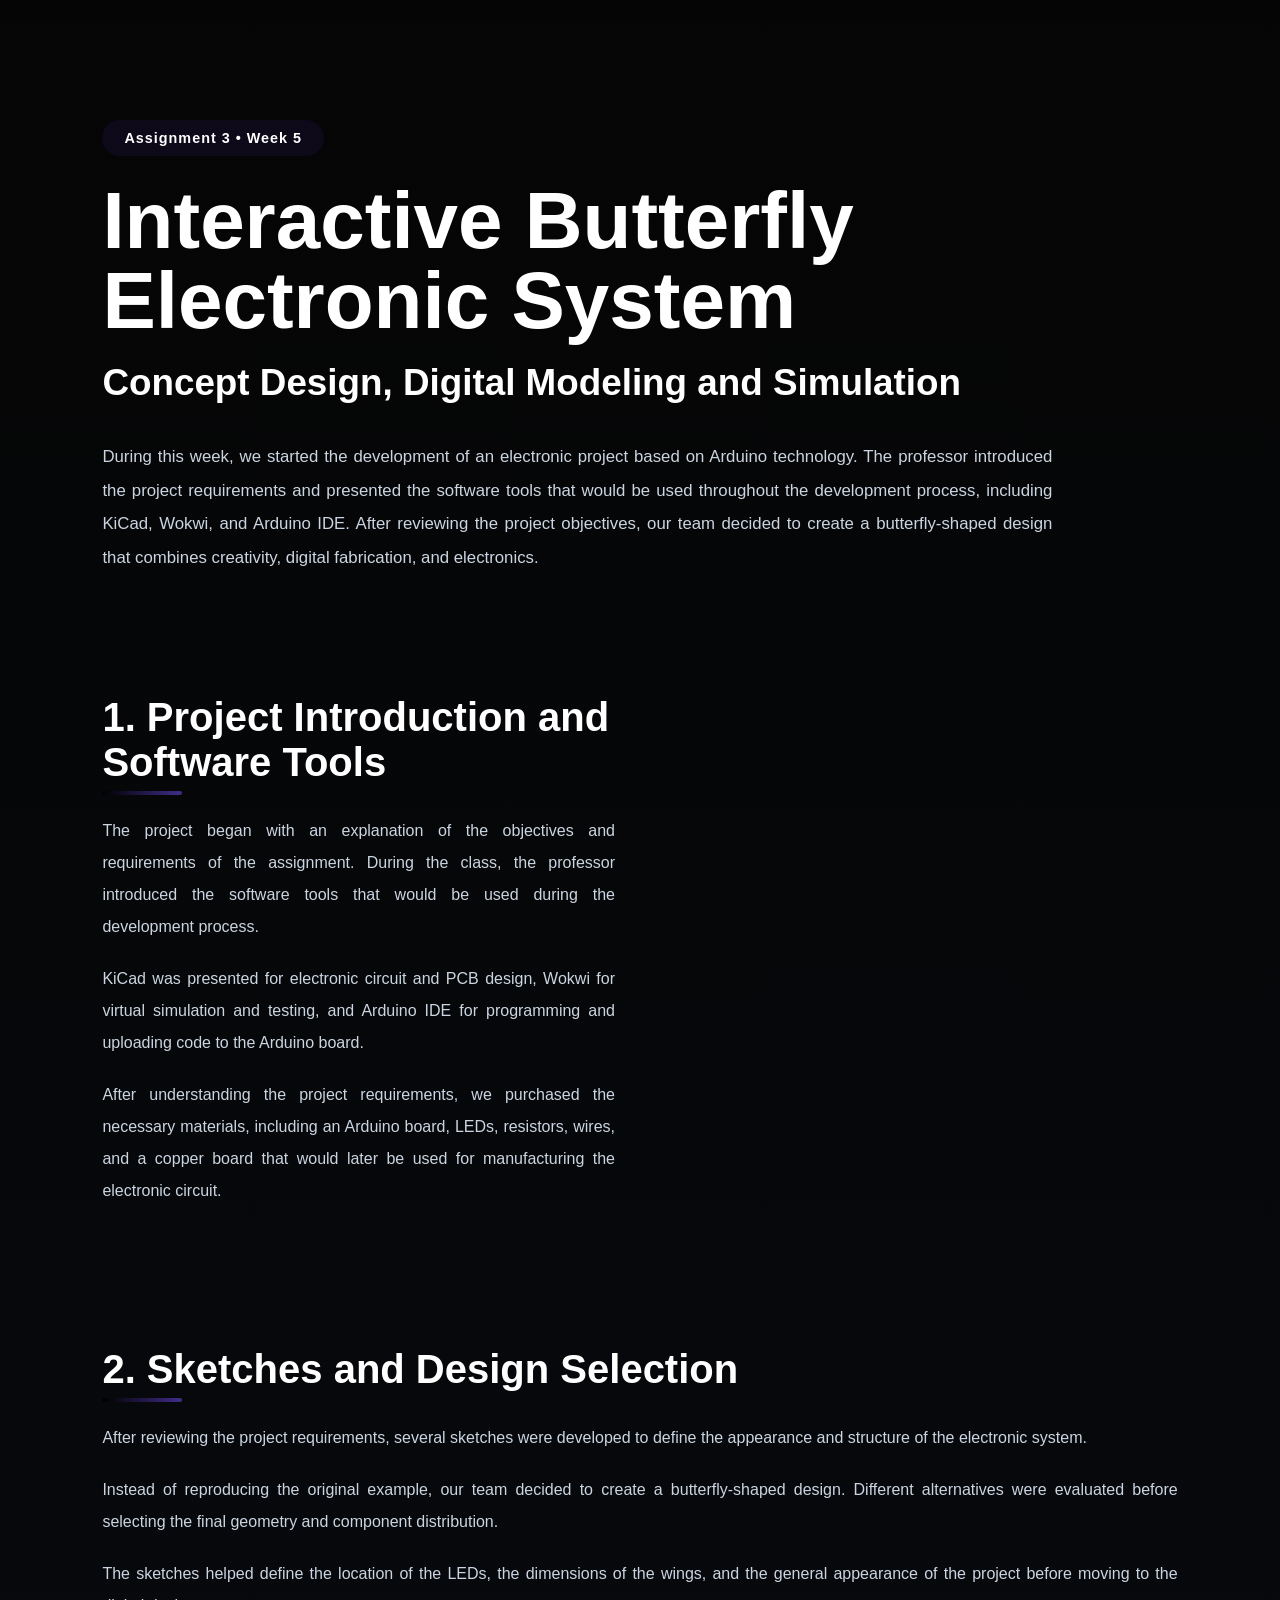
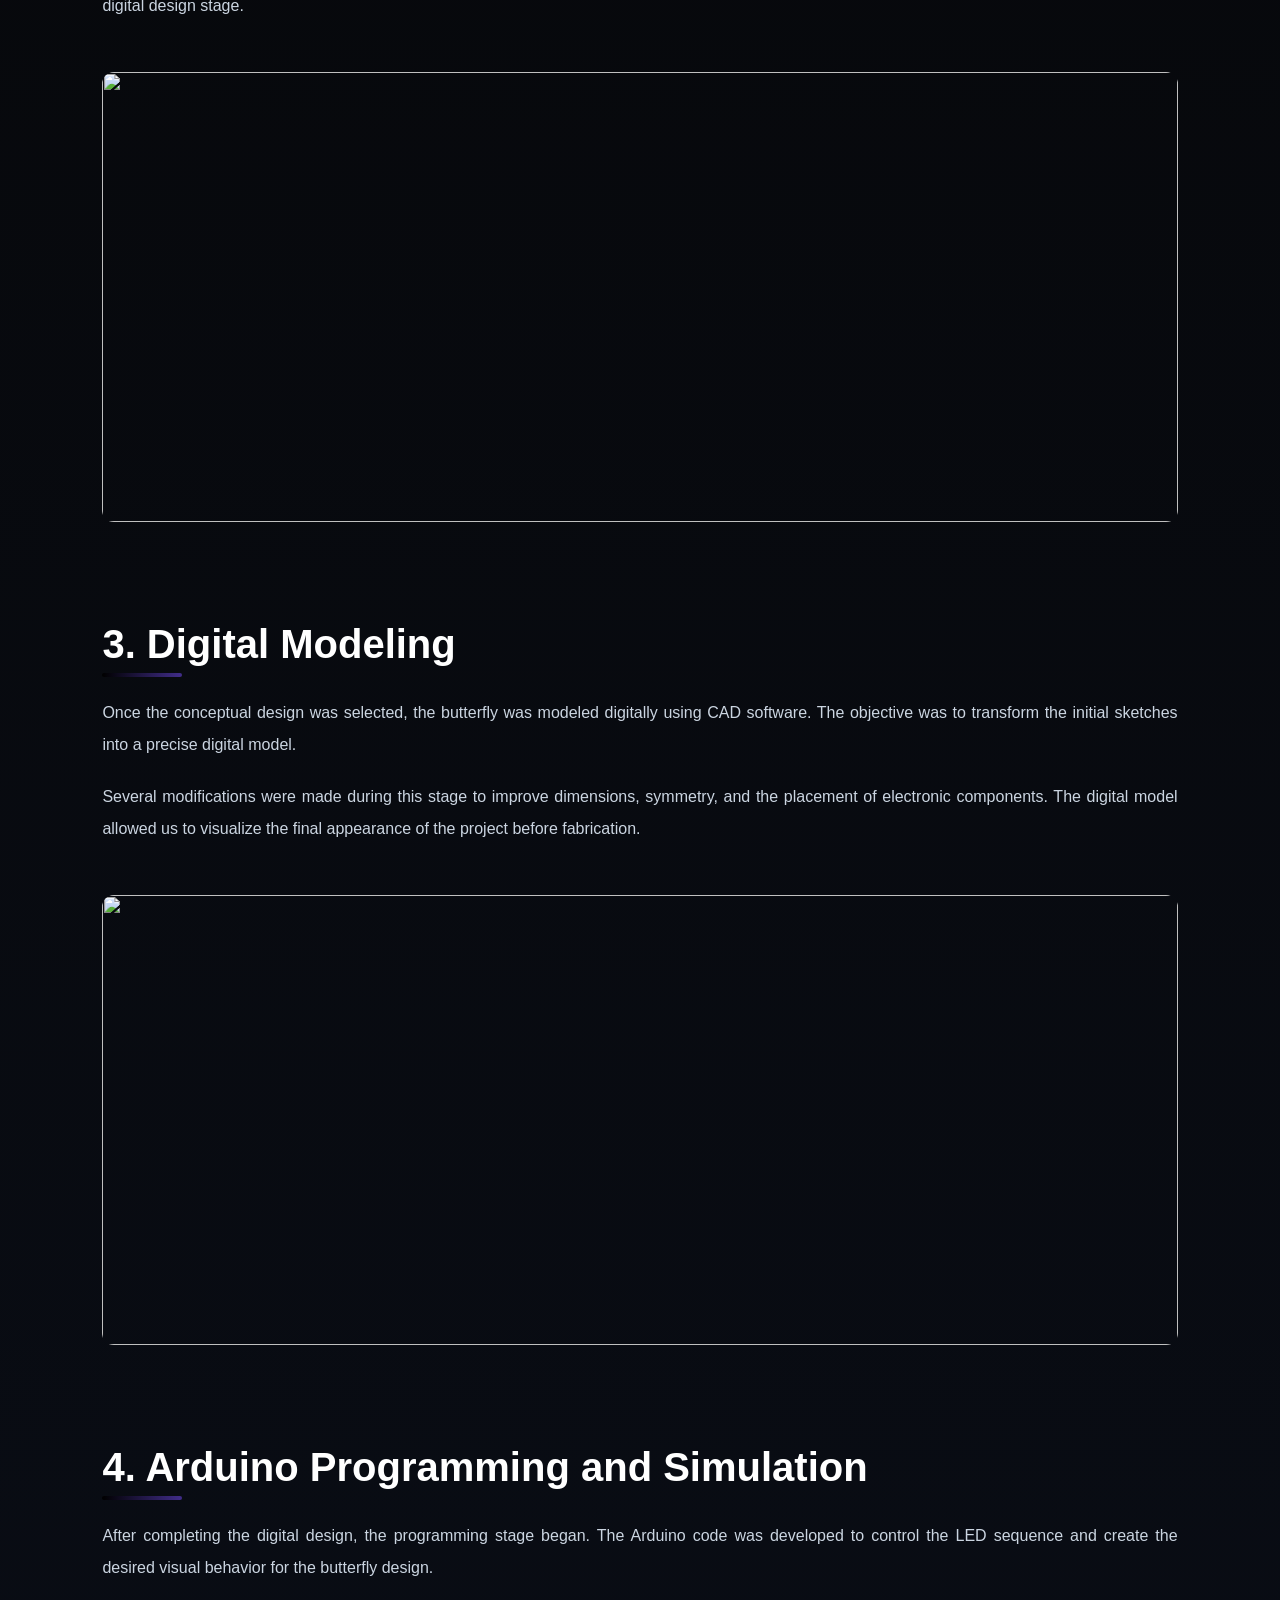
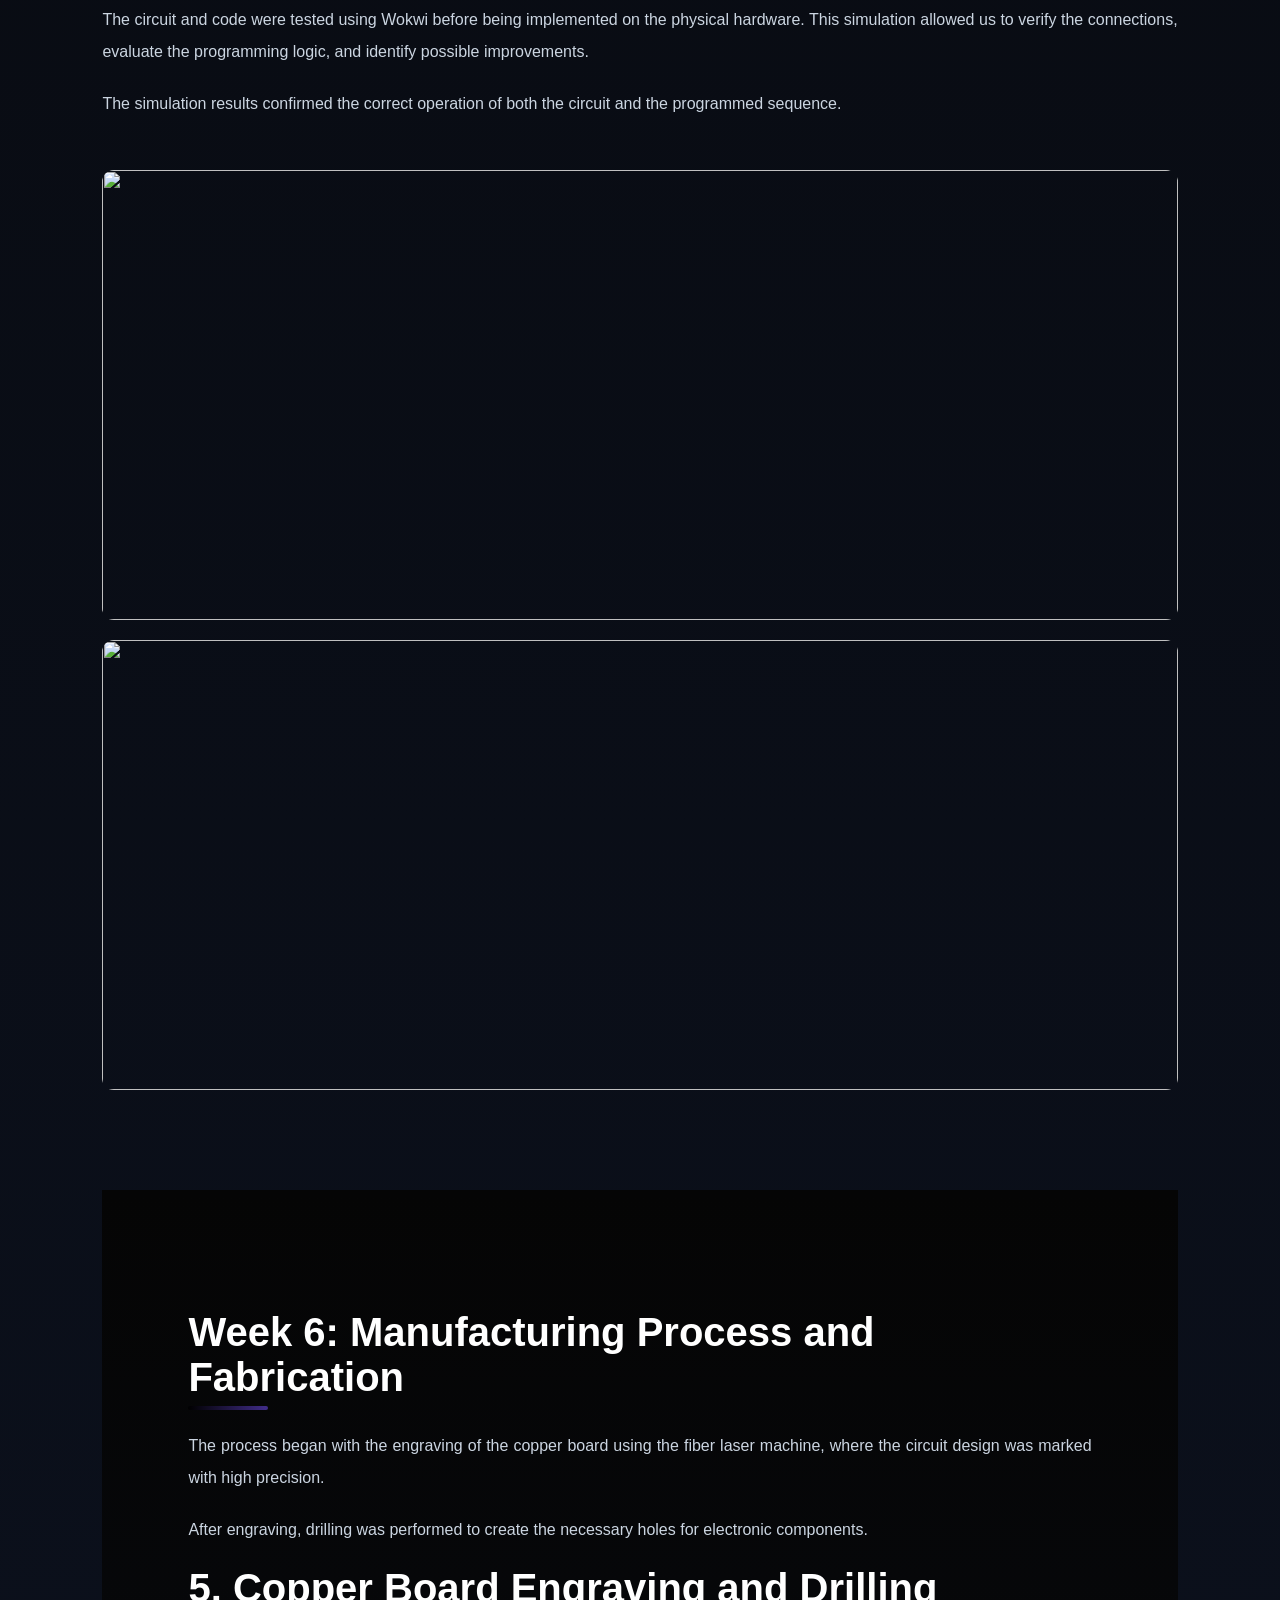
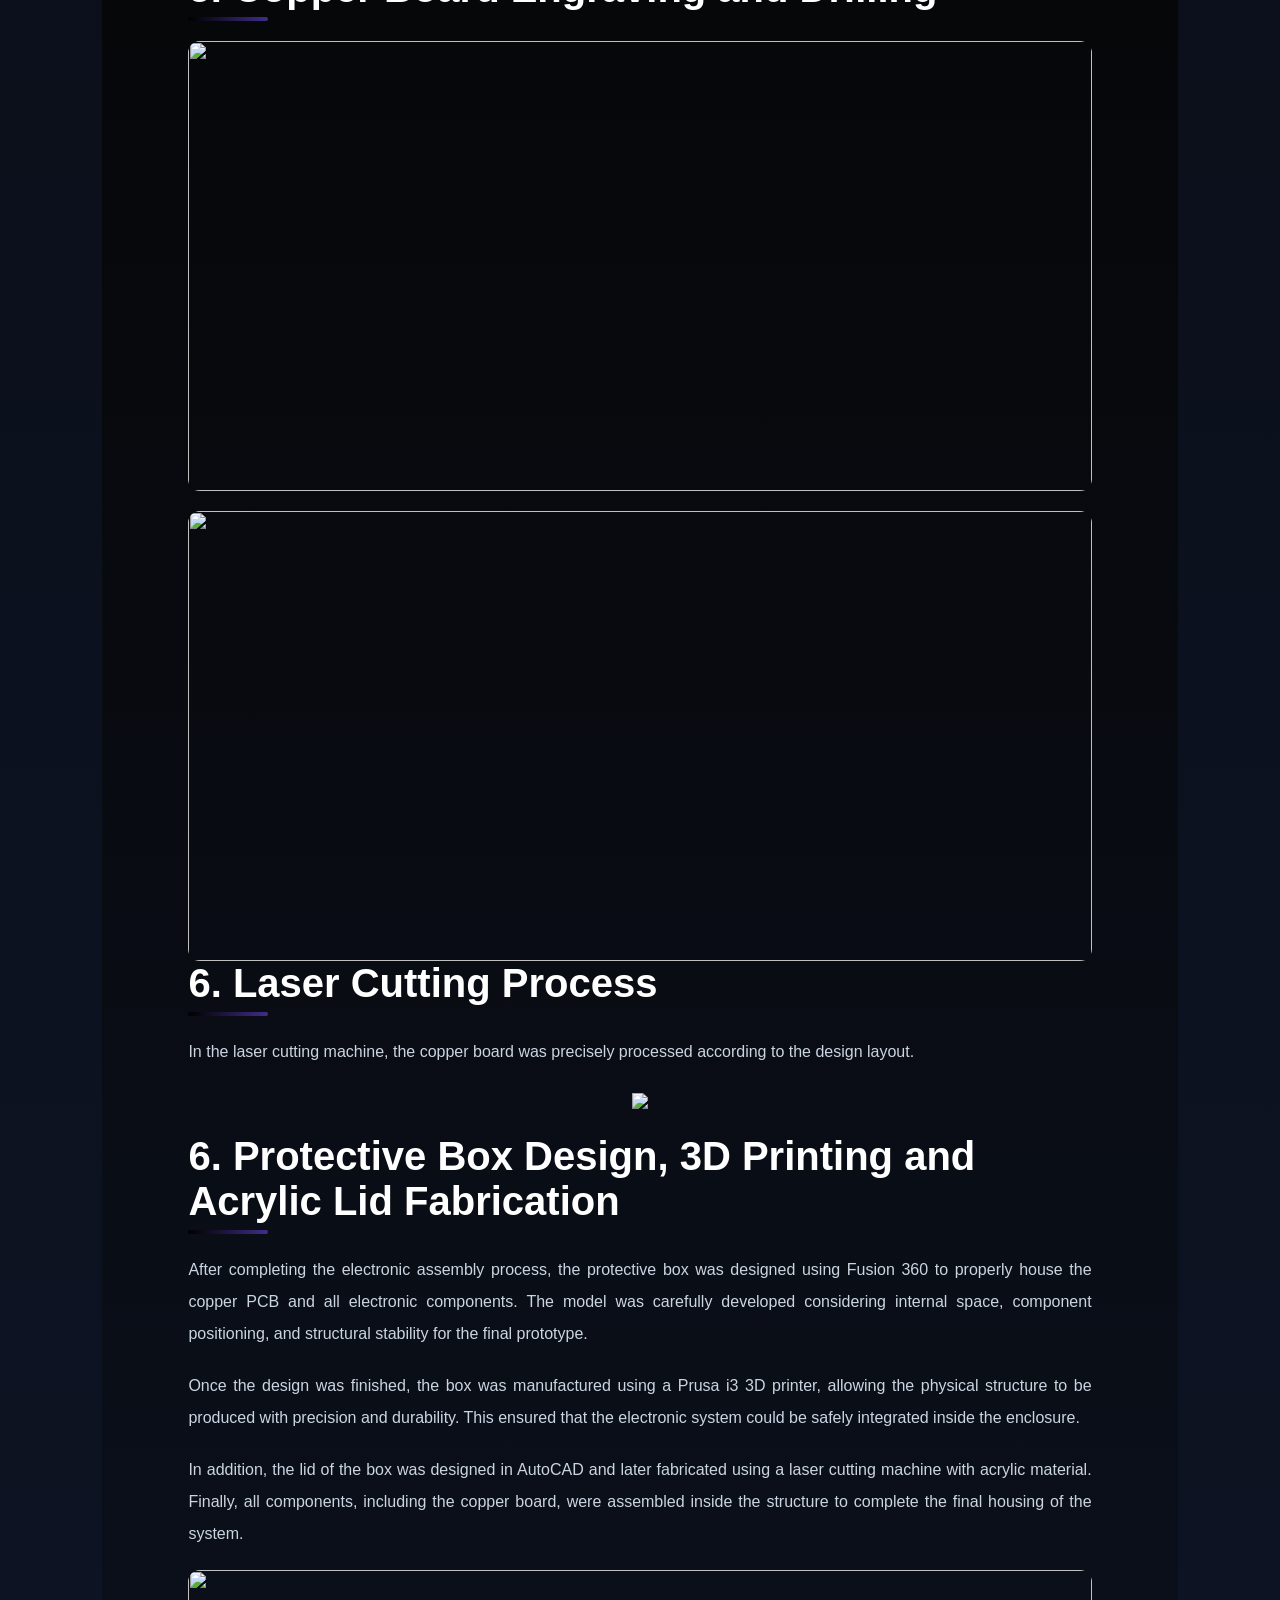
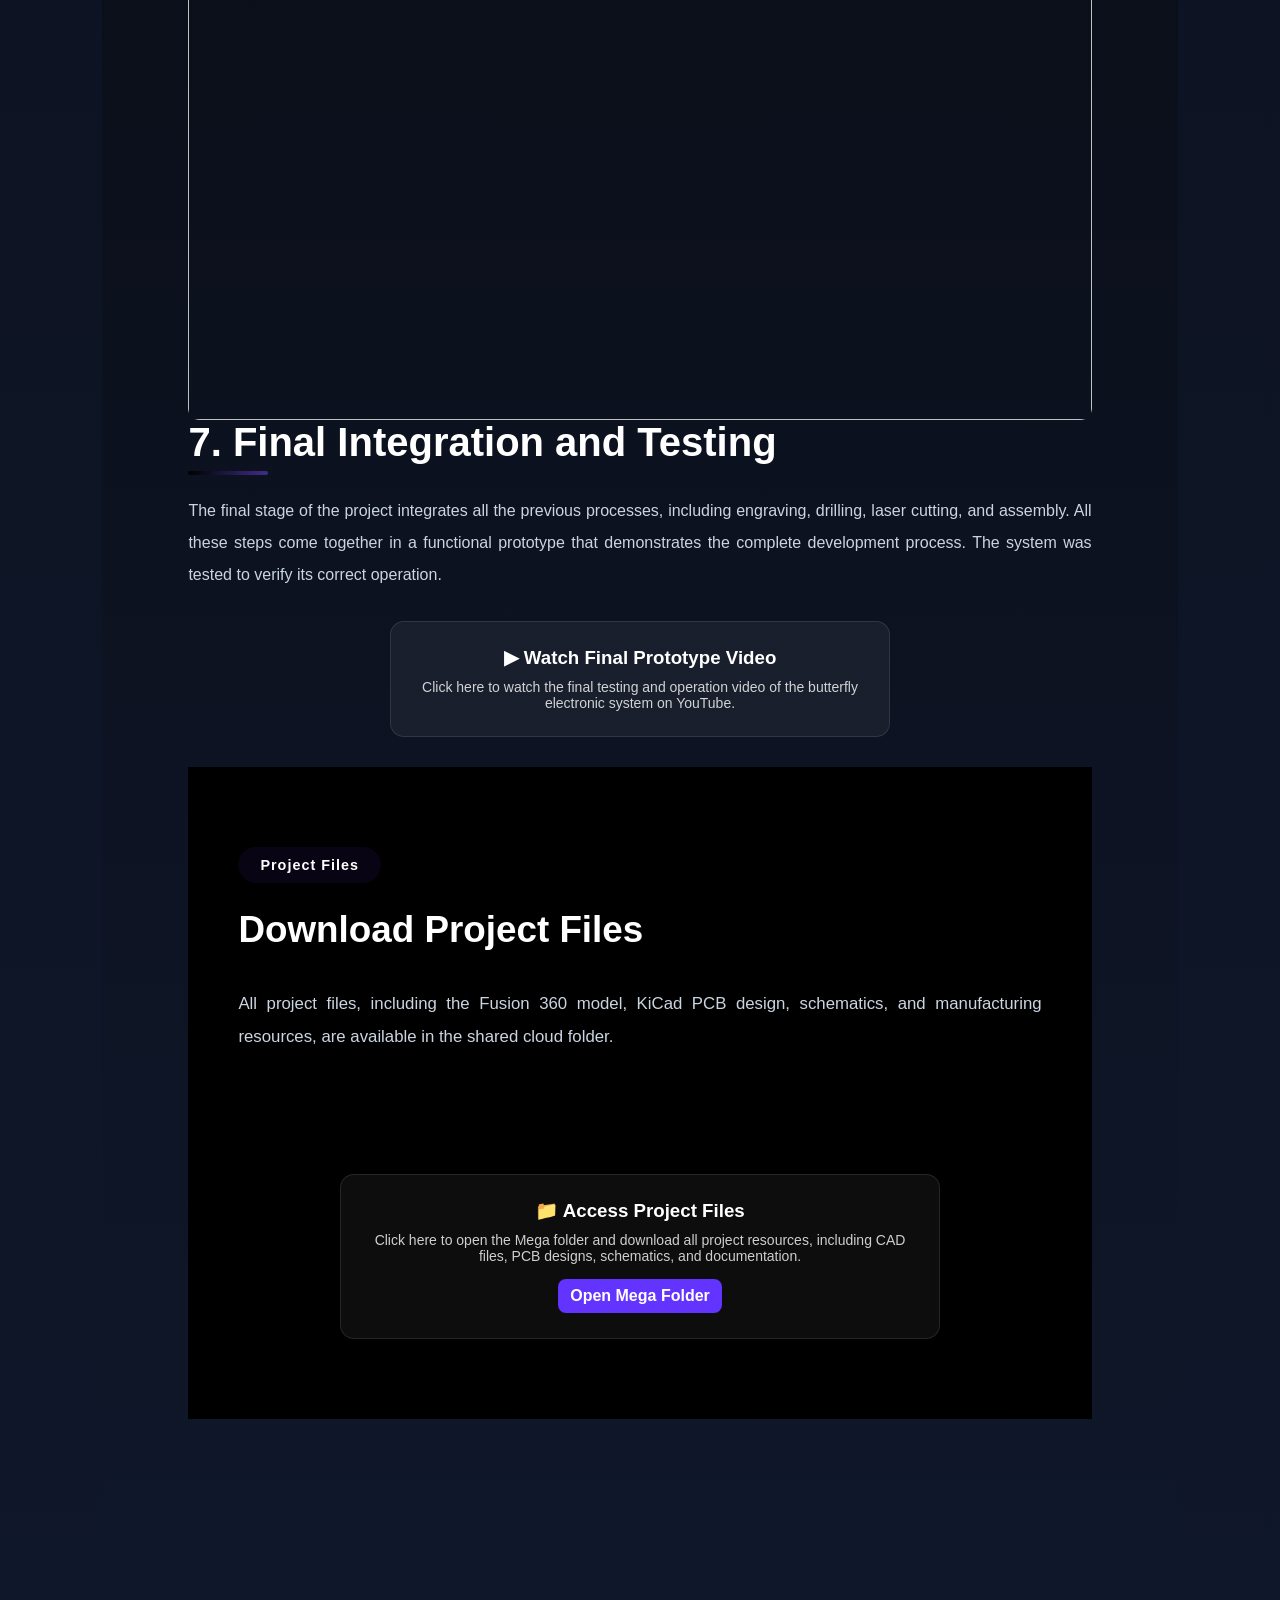
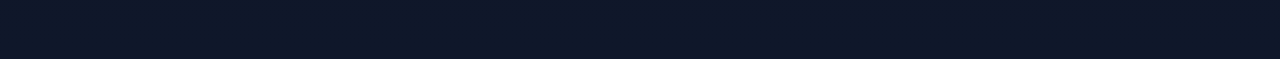
==== index.html @ 30ad2422 "Rename butterfly_final_25mb.html to index.html" ====
<!DOCTYPE html>
<html lang="en">
<head>
<meta charset="UTF-8">
<meta name="viewport" content="width=device-width, initial-scale=1.0">
<title>Interactive Butterfly Electronic System</title>
<link rel="stylesheet" href="templatemo-noir-fashion.css">
</head>
<body>

<section class="ikea-analysis" id="assignment3-week1">

    <!-- HEADER -->

    <div class="analysis-header">

        <div class="week-label">
            Assignment 3 • Week 5
        </div>

        <h1>
            Interactive Butterfly Electronic System
        </h1>

        <h2>
            Concept Design, Digital Modeling and Simulation
        </h2>

        <p>
            During this week, we started the development of an electronic project based on Arduino technology. The professor introduced the project requirements and presented the software tools that would be used throughout the development process, including KiCad, Wokwi, and Arduino IDE. After reviewing the project objectives, our team decided to create a butterfly-shaped design that combines creativity, digital fabrication, and electronics.
        </p>

    </div>

    <!-- INTRODUCTION -->

    <div class="analysis-block">

        <div class="analysis-text">

            <h3>1. Project Introduction and Software Tools</h3>

            <p>
                The project began with an explanation of the objectives and requirements of the assignment. During the class, the professor introduced the software tools that would be used during the development process.
            </p>

            <p>
                KiCad was presented for electronic circuit and PCB design, Wokwi for virtual simulation and testing, and Arduino IDE for programming and uploading code to the Arduino board.
            </p>

            <p>
                After understanding the project requirements, we purchased the necessary materials, including an Arduino board, LEDs, resistors, wires, and a copper board that would later be used for manufacturing the electronic circuit.
            </p>

        </div>

    </div>
<!-- SKETCHES -->

<div class="assignment3-block">

    <div class="analysis-text">

        <h3>2. Sketches and Design Selection</h3>

        <p>
            After reviewing the project requirements, several sketches were developed to define the appearance and structure of the electronic system.
        </p>

        <p>
            Instead of reproducing the original example, our team decided to create a butterfly-shaped design. Different alternatives were evaluated before selecting the final geometry and component distribution.
        </p>

        <p>
            The sketches helped define the location of the LEDs, the dimensions of the wings, and the general appearance of the project before moving to the digital design stage.
        </p>

    </div>

    <div class="assignment3-gallery" style="display:flex; justify-content:center; align-items:center; flex-wrap:wrap; gap:20px;">

        <img src="imagenes/B_01.jpg" onclick="openImage(this.src)">

    </div>

</div>

<!-- DIGITAL MODELING -->

<div class="assignment3-block">

    <div class="analysis-text">

        <h3>3. Digital Modeling</h3>

        <p>
            Once the conceptual design was selected, the butterfly was modeled digitally using CAD software. The objective was to transform the initial sketches into a precise digital model.
        </p>

        <p>
            Several modifications were made during this stage to improve dimensions, symmetry, and the placement of electronic components. The digital model allowed us to visualize the final appearance of the project before fabrication.
        </p>

    </div>

    <div class="assignment3-gallery" style="display:flex; justify-content:center; align-items:center; flex-wrap:wrap; gap:20px;">

        <img src="imagenes/M_01.jfif" onclick="openImage(this.src)">

    </div>

</div>

<!-- PROGRAMMING AND SIMULATION -->

<div class="assignment3-block">

    <div class="analysis-text">

        <h3>4. Arduino Programming and Simulation</h3>

        <p>
            After completing the digital design, the programming stage began. The Arduino code was developed to control the LED sequence and create the desired visual behavior for the butterfly design.
        </p>

        <p>
            The circuit and code were tested using Wokwi before being implemented on the physical hardware. This simulation allowed us to verify the connections, evaluate the programming logic, and identify possible improvements.
        </p>

        <p>
            The simulation results confirmed the correct operation of both the circuit and the programmed sequence.
        </p>

    </div>

    <div class="assignment3-gallery" style="display:flex; justify-content:center; align-items:center; flex-wrap:wrap; gap:20px;">

        <img src="imagenes/p_01.jpg" onclick="openImage(this.src)">

        <img src="imagenes/ruleta_01.png" onclick="openImage(this.src)">
    </div>

</div>


<section class="ikea-analysis" id="assignment3-week2">

    <div class="analysis-text">

        <h3>Week 6: Manufacturing Process and Fabrication</h3>

        <p>
            The process began with the engraving of the copper board using the fiber laser machine, where the circuit design was marked with high precision.
        </p>

        <p>
            After engraving, drilling was performed to create the necessary holes for electronic components.
        </p>

    </div>


    <div class="analysis-text">
        <h3>5. Copper Board Engraving and Drilling</h3>
    </div>

   
    <div class="assignment3-gallery" style="display:flex; justify-content:center; align-items:center; flex-wrap:wrap; gap:20px;">

        <img src="imagenes/PL_02.jpg">
        <img src="imagenes/PL_01.jpg">

    </div>

    

    <!-- 🔥 AQUI FALTABA TÍTULO -->
    <div class="analysis-text">
        <h3>6. Laser Cutting Process</h3>

        <p>
            In the laser cutting machine, the copper board was precisely processed according to the design layout.
        </p>
    </div>

    <!-- VIDEO -->
    <div style="display:flex; justify-content:center; margin:25px 0;">
        <img src="imagenes/LA_01.png" onclick="openImage(this.src)">
    </div>

    
    <div class="analysis-text">
        <h3>6. Protective Box Design, 3D Printing and Acrylic Lid Fabrication</h3>

       <p>
        After completing the electronic assembly process, the protective box was designed using Fusion 360 to properly house the copper PCB and all electronic components. The model was carefully developed considering internal space, component positioning, and structural stability for the final prototype.
    </p>

    <p>
        Once the design was finished, the box was manufactured using a Prusa i3 3D printer, allowing the physical structure to be produced with precision and durability. This ensured that the electronic system could be safely integrated inside the enclosure.
    </p>

    <p>
        In addition, the lid of the box was designed in AutoCAD and later fabricated using a laser cutting machine with acrylic material. Finally, all components, including the copper board, were assembled inside the structure to complete the final housing of the system.
    </p>

    </div>

    <div class="assignment3-gallery" style="display:flex; justify-content:center; align-items:center; flex-wrap:wrap; gap:20px;">

        <img src="imagenes/C_01.jpg">

    </div>

   
    <div class="analysis-text">
        <h3>7. Final Integration and Testing</h3>

        <p>
            The final stage of the project integrates all the previous processes, including engraving, drilling, laser cutting, and assembly. All these steps come together in a functional prototype that demonstrates the complete development process. The system was tested to verify its correct operation.
        </p>
    </div>

    <div style="display:flex; justify-content:center; margin:30px 0;">

        <a href="https://youtube.com/shorts/6lt42cgu5Qk?feature=share"
           target="_blank"
           class="download-card"
           style="max-width:500px; text-align:center;">

            <h3>▶ Watch Final Prototype Video</h3>

            <p>
                Click here to watch the final testing and operation video of the butterfly electronic system on YouTube.
            </p>

        </a>

    </div>

</div>
    <!-- ======================================= -->
<!-- DOWNLOADABLE FILES -->
<!-- ======================================= -->

<section class="downloads-section">

    <div class="analysis-header">

        <div class="week-label">
            Project Files
        </div>

        <h2>
            Download Project Files
        </h2>

        <p>
            All project files, including the Fusion 360 model, KiCad PCB design, schematics, and manufacturing resources, are available in the shared cloud folder.
        </p>

    </div>

    <div style="display:flex; justify-content:center; margin-top:40px;">

        <a href="https://mega.nz/folder/I71VmZaZ#xVBGoSngRV9j9kRkH0hiVw"
           target="_blank"
           class="download-card"
           style="max-width:600px; text-align:center;">

            <h3>📁 Access Project Files</h3>

            <p>
                Click here to open the Mega folder and download all project resources, including CAD files, PCB designs, schematics, and documentation.
            </p>

            <span>
                Open Mega Folder
            </span>

        </a>

    </div>

</section>
---- templatemo-noir-fashion.css ----
/*
@charset "utf-8";
TemplateMo 599 Noir Fashion

https://templatemo.com/tm-599-noir-fashion

*/

/* ===== FIX TEXT VISIBILITY ===== */
@charset "utf-8";
/* NAV LINKS */

.nav-links a{
    color:#f8fafc !important;
    opacity:1 !important;
    font-weight:500;
}

.nav-links a:hover{
    color:#ffffff !important;
}

/* ACTIVE LINK */

.nav-links a.active{
    color:#ffffff !important;
}

/* DROPDOWN */

.dropdown-menu{
    background:#4e29a5 !important;
}

.dropdown-menu li a{
    color:#0f172a !important;
    font-weight:500;
}

.dropdown-menu li a:hover{
    background:#eef2ff !important;
    color:#4f46e5 !important;
}

/* HERO TITLE */

.hero-title{
    color:white !important;
}

/* HERO BADGE */

.hero-badge{
    color:#ffffff !important;
    border:1px solid rgba(255,255,255,0.2);
}

/* HERO DESCRIPTION */

.hero-description{
    color:#e2e8f0 !important;
}

/* SECTION TITLES */

.section-title{
    color:#0f172a !important;
}

.section-subtitle{
    color:#64748b !important;
}

/* TEAM CARD */

.team-info h3{
    color:#0f172a !important;
}

.team-info p{
    color:#64748b !important;
}

/* BUTTON */

.nav-cta{
    color:white !important;
}
/* HASTA AQUI ESTA LO NUEVO PARA ABOUT US */

/* CSS Document */

* {
	margin: 0;
	padding: 0;
	box-sizing: border-box;
}

/* SUBMENU para ASSIGMENT */

.submenu {
    position: relative;
}

.submenu-dropdown {
    position: absolute;
    top: 0;
    left: 100%;
    background: #3b149c;
    min-width: 180px;
    display: none;
    padding: 10px 0;
    border-radius: 10px;
}

.submenu:hover .submenu-dropdown {
    display: block;
}

.submenu-dropdown li {
    list-style: none;
}

.submenu-dropdown a {
    color: rgb(80, 32, 152);
    padding: 10px 20px;
    display: block;
    text-decoration: none;
}

.submenu-dropdown a:hover {
    background: #6333ff;
}
/* SUBMENU para ASSIGMENT FIN */

:root {

    --primary:#0f172a;

    --accent:#6366f1;
    --accent-hover:#4f46e5;

    --text-light:#f8fafc;
    --text-dark:#0f172a;

    --text-muted:#64748b;

    --bg-dark:#0f172a;
    --bg-section:#f8fafc;

    --card-bg:#ffffff;

    --border:#e2e8f0;

    --gradient:
    linear-gradient(
        135deg,
        #6366f1,
        #8b5cf6
    );
}

html {
	scroll-behavior: smooth;
}

section {
	scroll-margin-top: 70px;
}

body {
	font-family: 'Poppins', sans-serif;
	background: var(--bg-dark);
	color: var(--text-light);
	overflow-x: hidden;
}

.team-section{
    padding: 100px 8%;
    background: #f5f7ff;
}

.team-container{
    display: grid;
    grid-template-columns: repeat(auto-fit,minmax(280px,1fr));
    gap: 40px;
    margin-top: 60px;
}

.team-card{
    background: white;
    border-radius: 25px;
    overflow: hidden;
    transition: 0.4s ease;
    position: relative;

    box-shadow:
    0 10px 30px rgba(0,0,0,0.08);
}

.team-card:hover{
    transform: translateY(-10px);
    box-shadow:
    0 20px 40px rgba(0,0,0,0.15);
}

.team-image{
    width: 100%;
    height: 340px;
    overflow: hidden;
}

.team-image img{
    width: 100%;
    height: 100%;
    object-fit: cover;
    transition: 0.5s ease;
}

.team-card:hover img{
    transform: scale(1.08);
}

.team-info{
    padding: 30px;
    text-align: center;
}

.team-info h3{
    font-size: 1.5rem;
    color: #222;
    margin-bottom: 10px;
}

.team-info span{
    display: inline-block;
    margin-bottom: 18px;
    color: #5b67d6;
    font-weight: 600;
    font-size: 0.95rem;
    letter-spacing: 1px;
}

.team-info p{
    color: #666;
    line-height: 1.7;
    font-size: 0.95rem;
}

.section-title{
    font-size: 3rem;
    text-align: center;
    color: #222;
}

.section-subtitle{
    text-align: center;
    color: #777;
    margin-top: 10px;
    font-size: 1.1rem;
}

/* ===== PREMIUM NAVBAR ===== */

nav{

    position:fixed;
    top:0;
    width:100%;

    padding:20px 60px;

    z-index:1000;

    background:rgba(15,23,42,0.88);

    backdrop-filter:blur(18px);

    border-bottom:1px solid rgba(255,255,255,0.08);

    transition:0.4s ease;
}

nav.scrolled{

    padding:16px 60px;

    background:rgba(15,23,42,0.92);

    box-shadow:
    0 10px 30px rgba(0,0,0,0.25);
}

.nav-container {
	display: flex;
	justify-content: space-between;
	align-items: center;
	max-width: 1400px;
	margin: 0 auto;
	flex-wrap: wrap;
	gap: 20px;
}

.logo-link {
	display: flex;
	align-items: center;
	text-decoration: none;
	transition: transform 0.3s ease;
}

.logo-link:hover {
	transform: scale(1.05);
}
/* Dropdown */
.dropdown {
	position: relative;
}

.dropdown-menu {
	position: absolute;
	top: 100%;
	left: 0;
	background: #ffffff;
	list-style: none;
	padding: 10px 0;
	min-width: 200px;
	display: none;
	border-radius: 8px;
	box-shadow: 0 10px 20px rgba(0,0,0,0.2);
}
/* CONTENEDOR DE IMÁGENES (COLUMNA DERECHA) */
.imagenes-columna {
	display: flex;
	flex-direction: column;
	gap: 15px;
}

/* CAJAS DE IMAGEN */
.img-box {
	width: 100%;
	height: 180px; /* 👈 CONTROLAS TAMAÑO AQUÍ */
	border-radius: 12px;
	overflow: hidden;
	position: relative;
	box-shadow: 0 8px 20px rgba(0,0,0,0.25);
	transition: all 0.3s ease;
}

/* BORDE SUTIL PROFESIONAL */
.img-box::before {
	content: "";
	position: absolute;
	inset: 0;
	border-radius: 12px;
	border: 2px solid rgba(99, 51, 255, 0.4);
	pointer-events: none;
}

/* IMAGEN */
.img-box img {
	width: 100%;
	height: 100%;
	object-fit: cover;
	transition: transform 0.4s ease;
}

/* HOVER SUAVE */
.img-box:hover img {
	transform: scale(1.05);
}

.img-box:hover {
	transform: translateY(-3px);
}
.assignment-week2 {
	padding: 100px 80px;
	background: #ffffff;
	color: #000;
}

/* TITULOS */
.titulo-semana {
	font-size: 60px;
	font-weight: bold;
	margin-bottom: 10px;
	color: #000;
}

.subtitulo-semana {
	font-size: 28px;
	margin-bottom: 20px;
	color: #000;
}

.intro {
	font-size: 16px;
	line-height: 1.8;
	margin-bottom: 60px;
	max-width: 800px;
}

/* FILAS */
.fila {
	display: flex;
	align-items: center;
	gap: 50px;
	margin-bottom: 60px;
}

.fila.reverse {
	flex-direction: row-reverse;
}

/* TEXTO */
.texto h3 {
	font-size: 22px;
	margin-bottom: 10px;
}

.texto p {
	font-size: 15px;
	line-height: 1.7;
}

/* IMAGEN */
.imagen {
	width: 320px;
	height: 220px;
	border-radius: 12px;
	overflow: hidden;
	box-shadow: 0 10px 25px rgba(0,0,0,0.15);
	transition: all 0.4s ease;
}

/* EFECTO PRO */
.imagen:hover {
	transform: translateY(-8px) scale(1.03);
	box-shadow: 0 20px 40px rgba(0,0,0,0.25);
}

.imagen img {
	width: 100%;
	height: 100%;
	object-fit: cover;
	transition: transform 0.5s ease;
}

.imagen:hover img {
	transform: scale(1.1);
}
/* imágenes pequeñas dentro del texto */
.featured-img.small {
    width: 100%;
    height: 220px;
    margin: 20px 0;
    border-radius: 12px;
    overflow: hidden;
    position: relative;
}

.featured-img.small img {
    width: 100%;
    height: 100%;
    object-fit: cover;
}

/* títulos en negro */
.negro {
    color: #000 !important;
    font-weight: bold;
}



/* 🔥 HOVER AZUL */
#week2 .highlight-item:hover {
    border: 2px solid #00bfff;
}

/* 🔥 TEXTO MÁS COMPACTO (SIN CAMBIAR FUENTE) */
#week2 .highlight-desc {
    line-height: 1.3;
}

/* ICONO */
#week2 .highlight-icon {
    font-size: 22px;
}

/* 🔥 CONTENEDOR GENERAL */
.week2-grid {
    display: grid;
    grid-template-columns: 1fr 1fr; /* SIEMPRE 2 COLUMNAS */
    gap: 40px;
    width: 100%;
}

/* 🔥 CADA ITEM (FILA INTERNA) */
.week2-item {
    display: flex;
    justify-content: space-between;
    align-items: center;
    gap: 25px;

    width: 100%;
}
/* ESTO ES COMPLETAMENTE NUEVO VAMSO A PROBARLO A VER QU ETA SALE */
/* CARRUSEL PREMIUM */

.slider {
    width: 100%;
    overflow: hidden;
    padding: 25px 0;
    background: linear-gradient(to right, #f8f9fa, #ffffff, #f8f9fa);
    position: relative;
}

/* sombras laterales elegantes */
.slider::before,
.slider::after {
    content: "";
    position: absolute;
    top: 0;
    width: 80px;
    height: 100%;
    z-index: 2;
}

.slider::before {
    left: 0;
    background: linear-gradient(to right, white, transparent);
}

.slider::after {
    right: 0;
    background: linear-gradient(to left, white, transparent);
}

.slide-track {
    display: flex;
    width: calc(260px * 12);
    animation: scroll 35s linear infinite;
}

/* PAUSA AL PASAR MOUSE */
.slider:hover .slide-track {
    animation-play-state: paused;
}

.slide-track img {
    width: 230px;
    height: 150px;
    object-fit: cover;
    margin: 0 15px;
    border-radius: 15px;
    box-shadow: 0 8px 18px rgba(0,0,0,0.18);
    transition: 0.4s ease;
    cursor: pointer;
}

/* ZOOM + BRILLO */
.slide-track img:hover {
    transform: scale(1.08);
    filter: brightness(1.1);
    box-shadow: 0 12px 28px rgba(0,0,0,0.25);
}

/* MOVIMIENTO */
@keyframes scroll {
    0% {
        transform: translateX(0);
    }
    100% {
        transform: translateX(calc(-260px * 6));
    }
}
/*HASTA AQUI TERMINA MI NUEVA TRANSFORMACION PARA EL ASIGNMENT 2 */


/* 🔥 EFECTO COMO SEMANA 1 */
#week2 .highlight-item:hover {
    border: 2px solid #3a33ff;
    transform: translateY(-3px);
}

#week2 .highlight-desc {
    font-size: 14px;
    line-height: 1.4;

    display: -webkit-box;
    -webkit-line-clamp: 2; /* 👈 limita a 2 líneas */
    -webkit-box-orient: vertical;
    overflow: hidden;
}

/* 🔥 ICONO */
#week2 .highlight-icon {
    font-size: 22px;
    margin-bottom: 5px;
}

/* 🔥 IMAGEN MÁS GRANDE Y PROPORCIONADA */
#week2 .featured-img.small {
    flex: 1; /* 🔥 OCUPA SU ESPACIO */

    width: 100%;
    max-width: 260px;

    height: 160px;

    border-radius: 12px;
    overflow: hidden;
}

/* IMAGEN */
#week2 .featured-img.small img {
    width: 100%;
    height: 100%;
    object-fit: cover;
}

/* 📱 RESPONSIVE */
@media (max-width: 768px) {
    .week2-grid {
        grid-template-columns: 1fr;
    }

    .week2-item {
        flex-direction: column;
    }

    #week2 .featured-img.small {
        max-width: 100%;
        height: 200px;
    }
}

#week2 .featured-img.small img {
    width: 100%;
    height: 100%;
    object-fit: cover;
}

#week2 .highlight-desc {
    display: -webkit-box;
    -webkit-line-clamp: 2; /* 👈 máximo 2 líneas */
    -webkit-box-orient: vertical;
    overflow: hidden;
    text-overflow: ellipsis;
}
.dropdown-menu li {
	padding: 10px 20px;
}

.dropdown-menu li a {
	color: black;
	text-decoration: none;
	display: block;
}

.dropdown-menu li:hover {
	background: #f0f0f0;
}

/* Mostrar al pasar el mouse */
.dropdown:hover .dropdown-menu {
	display: block;
}
.logo-svg {
	width: 40px;
	height: 40px;
	margin-right: 10px;
}

.logo-text{

    font-size:30px;
    font-weight:700;

    letter-spacing:2px;

    background:linear-gradient(
        135deg,
        #ffffff,
        #a5b4fc
    );

    -webkit-background-clip:text;
    -webkit-text-fill-color:transparent;
}

.nav-links {
	display: flex;
	gap: 30px;
	list-style: none;
	align-items: center;
}

.nav-links a{

    color:#dbe4ff;

    text-decoration:none;

    font-size:0.92rem;

    font-weight:500;

    letter-spacing:1px;

    position:relative;

    transition:0.3s ease;

    padding:8px 12px;

    opacity:1;
}

.nav-links a::before {
	content: '';
	position: absolute;
	top: 0;
	left: 0;
	width: 100%;
	height: 100%;
	background: var(--accent);
	opacity: 0;
	transform: skewX(-10deg);
	transition: all 0.3s ease;
	z-index: -1;
}

.nav-links a:hover{

    color:white;

    transform:translateY(-2px);
}

.nav-links a:hover::before {
	opacity: 1;
}

.nav-links a.active {
	color: #ffffff;
	opacity: 1;
}

.nav-links a.active::after {
	content: '';
	position: absolute;
	bottom: -8px;
	left: 50%;
	transform: translateX(-50%);
	width: 30px;
	height: 2px;
	background: var(--accent);
}

.nav-cta{

    background:var(--gradient);

    color:white !important;

    padding:12px 28px !important;

    border-radius:50px;

    font-weight:600;

    box-shadow:
    0 10px 25px rgba(99,102,241,0.35);

    transition:0.4s ease;
}

.nav-cta:hover {
	background: var(--accent-hover);
	transform: translateY(-2px);
	box-shadow: 0 5px 15px rgba(237, 205, 213, 0.3);
}

.nav-cta::before {
	display: none;
}

/* Tablet screens */
@media (max-width: 900px) {
	.hero-container {
		grid-template-columns: 1fr;
		text-align: center;
		padding-top: 120px;
	}

	.hero-left {
		padding-right: 0;
		max-width: 600px;
		margin: 0 auto;
	}

	.hero-stats {
		justify-content: center;
	}

	.hero-right {
		display: none;
	}

	.grid {
		grid-template-columns: repeat(auto-fill, minmax(220px, 1fr));
	}

	.featured-container {
		grid-template-columns: 1fr;
		gap: 40px;
	}

	.featured-hero {
		grid-template-columns: 1fr;
		gap: 40px;
	}

	.featured-hero {
		grid-template-columns: 1fr;
		gap: 40px;
	}

	.featured-content {
		padding: 30px;
	}

	.featured-content h2 {
		font-size: 32px;
	}

	.feature-highlights {
		grid-template-columns: 1fr;
		gap: 20px;
	}

	.featured-image-section {
		height: 400px;
	}

	.testimonials-grid {
		grid-template-columns: 1fr;
		gap: 20px;
	}

	.testimonial-card {
		padding: 25px;
	}
}

/* Medium screens - stack navigation */
@media (max-width: 1070px) and (min-width: 769px) {
	nav {
		padding: 15px 30px;
	}

	.nav-container {
		flex-direction: column;
		gap: 15px;
	}

	.nav-links {
		width: 100%;
		justify-content: center;
	}

	.nav-links a {
		font-size: 12px;
	}

	nav.scrolled {
		padding: 10px 30px;
	}

	.hero-container {
		padding: 0 30px;
	}

	.hero-title {
		font-size: 60px;
	}

	.hero-image-wrapper {
		max-width: 400px;
	}

	.tag {
		display: none;
	}

	.featured-container {
		grid-template-columns: 1fr;
		gap: 40px;
	}

	.collections,
	.featured,
	.contact {
		padding-top: 120px;
	}

	section {
		scroll-margin-top: 100px;
	}
}

/* Mobile Menu */
.menu-toggle {
	display: none;
	flex-direction: column;
	cursor: pointer;
	z-index: 1001;
}

.menu-toggle span {
	width: 25px;
	height: 2px;
	background: var(--text-light);
	margin: 3px 0;
	transition: 0.3s;
}

.menu-toggle.active span:nth-child(1) {
	transform: rotate(45deg) translate(5px, 5px);
}

.menu-toggle.active span:nth-child(2) {
	opacity: 0;
}

.menu-toggle.active span:nth-child(3) {
	transform: rotate(-45deg) translate(7px, -6px);
}

.mobile-nav {
	display: none;
	position: fixed;
	top: 0;
	right: -100%;
	width: 100%;
	height: 100vh;
	background: rgba(9, 9, 9, 0.98);
	backdrop-filter: blur(20px);
	transition: right 0.3s ease;
	z-index: 999;
}

.mobile-nav.active {
	right: 0;
}

.mobile-nav-links {
	display: flex;
	flex-direction: column;
	align-items: center;
	justify-content: center;
	height: 100%;
	gap: 30px;
	list-style: none;
}

.mobile-nav-links a {
	color: var(--text-light);
	text-decoration: none;
	font-size: 24px;
	letter-spacing: 3px;
	text-transform: uppercase;
	transition: all 0.3s ease;
}

.mobile-nav-links a:hover {
	color: var(--accent);
	transform: translateX(10px);
}

/* Hero Section */
.hero{

    height:100vh;

    position:relative;

    overflow:hidden;

    background:
    linear-gradient(
        135deg,
        #0f172a 0%,
        #1e293b 50%,
        #312e81 100%
    );
}

.hero-bg {
	position: absolute;
	width: 100%;
	height: 100%;
	top: 0;
	left: 0;
}

.hero-bg::before {
	content: "";
	position: absolute;
	top: 0;
	left: 0;
	width: 100%;
	height: 100%;

	background:
	conic-gradient(
		from 180deg at 50% 50%,
		#312e81 0deg,
		#0f172a 60deg,
		#4338ca 120deg,
		#1e293b 180deg,
		#6366f1 240deg,
		#0f172a 300deg,
		#312e81 360deg
	);

	animation: spin 20s linear infinite;
}

.hero-bg::after {
	content: '';
	position: absolute;
	width: 100%;
	height: 100%;
	background: radial-gradient(circle at center, transparent 0%, rgba(255, 255, 255, 0.8) 100%);
}

@keyframes spin {
	from {
		transform: rotate(0deg);
	}

	to {
		transform: rotate(360deg);
	}
}

.hero-container {
	height: 100%;
	display: grid;
	grid-template-columns: 1fr 1fr;
	max-width: 1400px;
	margin: 0 auto;
	padding: 0 50px;
	position: relative;
	z-index: 2;
	align-items: center;
}

.hero-left {
	padding-right: 60px;
}

.hero-badge {
	display: inline-block;
	padding: 8px 20px;
	background: rgba(239, 223, 227, 0.1);
	border: 1px solid var(--accent);
	color: var(--accent);
	font-size: 11px;
	text-transform: uppercase;
	letter-spacing: 3px;
	margin-bottom: 30px;
	animation: slideInLeft 1s ease;
	position: relative;
	overflow: hidden;
}

.hero-badge::before {
	content: '';
	position: absolute;
	width: 30px;
	height: 100%;
	background: linear-gradient(90deg, transparent, rgba(47, 67, 249, 0.705), transparent);
	left: -30px;
	animation: shimmer 3s ease infinite;
}

@keyframes shimmer {
	0% {
		left: -30px;
	}

	100% {
		left: calc(100% + 30px);
	}
}

.hero-title {
	font-size: clamp(50px, 7vw, 90px);
	font-weight: 900;
	line-height: 1.1;
	margin-bottom: 25px;
	position: relative;
}

.hero-title .line {
	display: block;
	overflow: hidden;
}

.hero-title .line span {
	display: inline-block;
	animation: slideUp 1s ease backwards;
}

.hero-title .line:nth-child(1) span {
	animation-delay: 0.2s;
}

.hero-title .line:nth-child(2) span {
	animation-delay: 0.3s;
}

.hero-title .line:nth-child(3) span {
	animation-delay: 0.4s;
}

.hero-title .accent {
	background: linear-gradient(90deg, #5947fc, #a0cbf4);
	-webkit-background-clip: text;
	-webkit-text-fill-color: transparent;
	font-style: italic;
}

@keyframes slideUp {
	from {
		transform: translateY(100%);
		opacity: 0;
	}

	to {
		transform: translateY(0);
		opacity: 1;
	}
}

@keyframes slideInLeft {
	from {
		transform: translateX(-50px);
		opacity: 0;
	}

	to {
		transform: translateX(0);
		opacity: 1;
	}
}

.hero-description{

    font-size:1.08rem;

    line-height:1.9;

    color:#cbd5e1;

    margin-bottom:40px;

    animation:fadeIn 1s ease 0.6s backwards;
}

.hero-stats {
	display: flex;
	gap: 50px;
	margin-bottom: 50px;
	animation: fadeIn 1s ease 0.8s backwards;
}

.stat {
	position: relative;
}

.stat-number {
	font-size: 36px;
	font-weight: 900;
	color: var(--accent);
	display: block;
	margin-bottom: 5px;
}

.stat-label {
	font-size: 12px;
	text-transform: uppercase;
	letter-spacing: 2px;
	color: var(--text-muted);
}

.cta-group {
	display: flex;
	gap: 20px;
	animation: fadeIn 1s ease 1s backwards;
}

.cta-button {
	padding: 18px 40px;
	text-decoration: none;
	text-transform: uppercase;
	letter-spacing: 2px;
	font-weight: 600;
	font-size: 13px;
	position: relative;
	overflow: hidden;
	transition: all 0.4s ease;
	display: inline-block;
}

.cta-button.primary {
	background: var(--accent);
	color: white;
}

.cta-button.primary::before {
	content: '';
	position: absolute;
	top: 50%;
	left: 50%;
	width: 0;
	height: 0;
	background: rgba(255, 255, 255, 0.2);
	border-radius: 50%;
	transform: translate(-50%, -50%);
	transition: width 0.6s, height 0.6s;
}

.cta-button.primary:hover::before {
	width: 300px;
	height: 300px;
}

.cta-button.primary:hover {
	transform: translateY(-2px);
	box-shadow: 0 20px 40px rgba(216, 218, 236, 0.3);
}

.cta-button.outline {
	background: transparent;
	color: white;
	border: 1px solid rgba(255, 255, 255, 0.3);
	backdrop-filter: blur(10px);
}

.cta-button.outline:hover {
	background: rgba(255, 255, 255, 0.05);
	border-color: rgba(255, 255, 255, 0.5);
	transform: translateY(-2px);
}

.hero-right {
	position: relative;
	height: 100%;
	display: flex;
	align-items: center;
	justify-content: center;
}

.hero-image-wrapper {
	position: relative;
	width: 100%;
	max-width: 500px;
	height: 600px;
}

.hero-carousel {
	position: relative;
	width: 100%;
	height: 100%;
	border-radius: 10px;
	overflow: hidden;
	box-shadow: 0 20px 60px rgba(255, 253, 253, 0.5);
}

.carousel-slide {
	position: absolute;
	width: 100%;
	height: 100%;
	opacity: 0;
	transition: opacity 1.5s ease-in-out, transform 1.5s ease-in-out;
	transform: scale(1.1);
}

.carousel-slide.active {
	opacity: 1;
	transform: scale(1);
	animation: kenburns 12s ease-out;
}

@keyframes kenburns {
	0% {
		transform: scale(1);
	}

	100% {
		transform: scale(1.05);
	}
}

.carousel-slide img {
	width: 100%;
	height: 100%;
	object-fit: cover;
}

.carousel-indicators {
	position: absolute;
	bottom: 20px;
	left: 50%;
	transform: translateX(-50%);
	display: flex;
	gap: 10px;
	z-index: 10;
}

.indicator {
	width: 40px;
	height: 3px;
	background: rgba(255, 255, 255, 0.3);
	cursor: pointer;
	transition: all 0.3s ease;
	border-radius: 3px;
}

.indicator.active {
	background: var(--accent);
	width: 60px;
}

.carousel-overlay {
	position: absolute;
	top: 0;
	left: 0;
	width: 100%;
	height: 100%;
	background: linear-gradient(135deg, rgba(245, 203, 203, 0.2) 0%, transparent 50%, rgba(242, 210, 210, 0.3) 100%);
	pointer-events: none;
}

.floating-tags {
	position: absolute;
	width: 100%;
	height: 100%;
	pointer-events: none;
}

.tag {
	position: absolute;
	padding: 8px 16px;
	background: rgba(247, 245, 245, 0.8);
	border: 1px solid rgba(255, 255, 255, 0.1);
	backdrop-filter: blur(10px);
	color: white;
	font-size: 11px;
	text-transform: uppercase;
	letter-spacing: 1px;
	animation: fadeInScale 1s ease backwards;
}

.tag:nth-child(1) {
	top: 20%;
	left: -50px;
	animation-delay: 1.2s;
}

.tag:nth-child(2) {
	top: 40%;
	right: -60px;
	animation-delay: 1.4s;
}

.tag:nth-child(3) {
	bottom: 30%;
	left: -40px;
	animation-delay: 1.6s;
}

@keyframes fadeInScale {
	from {
		transform: scale(0.8);
		opacity: 0;
	}

	to {
		transform: scale(1);
		opacity: 1;
	}
}

.scroll-indicator {
	position: absolute;
	bottom: 30px;
	left: 50%;
	transform: translateX(-50%);
	animation: bounce 2s ease infinite;
	z-index: 3;
}

.scroll-indicator span {
	display: block;
	width: 30px;
	height: 50px;
	border: 2px solid rgba(255, 255, 255, 0.3);
	border-radius: 25px;
	position: relative;
}

.scroll-indicator span::after {
	content: '';
	display: block;
	width: 6px;
	height: 6px;
	background: var(--accent);
	border-radius: 50%;
	position: absolute;
	left: 50%;
	transform: translateX(-50%);
	top: 10px;
	animation: scrollDot 2s ease infinite;
}

@keyframes bounce {

	0%,
	100% {
		transform: translateX(-50%) translateY(0);
	}

	50% {
		transform: translateX(-50%) translateY(10px);
	}
}

@keyframes scrollDot {
	0% {
		top: 10px;
		opacity: 1;
	}

	50% {
		top: 30px;
		opacity: 0.5;
	}

	100% {
		top: 10px;
		opacity: 1;
	}
}

/* Collections Grid */
.collections {
	padding: 120px 50px 100px;
	max-width: 1400px;
	margin: 0 auto;
	position: relative;
}

.section-header {
	text-align: center;
	margin-bottom: 60px;
}

.section-title {
	font-size: 48px;
	letter-spacing: -2px;
	margin-bottom: 20px;
}

.section-subtitle {
	color: var(--text-muted);
	font-size: 18px;
	letter-spacing: 2px;
	text-transform: uppercase;
}

/* Category Tabs */
.category-tabs {
	display: flex;
	justify-content: center;
	gap: 30px;
	margin-bottom: 50px;
	flex-wrap: wrap;
}

.tab-btn {
	padding: 12px 30px;
	background: transparent;
	border: 1px solid var(--text-muted);
	color: var(--text-muted);
	cursor: pointer;
	text-transform: uppercase;
	letter-spacing: 2px;
	transition: all 0.3s ease;
	font-size: 12px;
}

.tab-btn.active,
.tab-btn:hover {
	background: var(--accent);
	border-color: var(--accent);
	color: white;
	transform: translateY(-2px);
}

.grid {
	display: grid;
	grid-template-columns: repeat(auto-fill, minmax(250px, 1fr));
	gap: 25px;
}

.collection-card {
	position: relative;
	background: linear-gradient(135deg, #f8e2e8, #e2e9f7);
	overflow: hidden;
	cursor: pointer;
	transition: all 0.5s ease;
	opacity: 0;
	animation: fadeInUp 0.6s ease forwards;
	border-radius: 8px;
}

.collection-card:nth-child(1) {
	animation-delay: 0.1s;
}

.collection-card:nth-child(2) {
	animation-delay: 0.2s;
}

.collection-card:nth-child(3) {
	animation-delay: 0.3s;
}

.collection-card:nth-child(4) {
	animation-delay: 0.4s;
}

.collection-card:nth-child(5) {
	animation-delay: 0.5s;
}

.collection-card:nth-child(6) {
	animation-delay: 0.6s;
}

.collection-card:nth-child(7) {
	animation-delay: 0.7s;
}

.collection-card:nth-child(8) {
	animation-delay: 0.8s;
}

.collection-thumbnail {
	width: 100%;
	height: 300px;
	background: linear-gradient(45deg, #bdccf0, #c0c7dd);
	display: flex;
	align-items: center;
	justify-content: center;
	font-size: 50px;
	opacity: 0.3;
	transition: transform 0.5s ease, opacity 0.5s ease;
	position: relative;
	overflow: hidden;
}

.collection-thumbnail::after {
	content: '';
	position: absolute;
	top: 0;
	left: 0;
	width: 100%;
	height: 100%;
	background: linear-gradient(45deg, transparent 30%, rgba(255, 51, 102, 0.1) 50%, transparent 70%);
	transform: translateX(-100%);
	transition: transform 0.8s ease;
}

.collection-card:hover .collection-thumbnail::after {
	transform: translateX(100%);
}

.collection-thumbnail img {
	width: 100%;
	height: 100%;
	object-fit: cover;
}

.collection-card:hover .collection-thumbnail {
	transform: scale(1.05);
	opacity: 0.8;
}

.collection-card:hover {
	transform: translateY(-5px);
	box-shadow: 0 15px 30px rgba(255, 51, 102, 0.2);
}

.card-content {
	padding: 25px;
	background: rgba(248, 246, 246, 0.95);
}

.card-badge {
	display: inline-block;
	padding: 4px 12px;
	background: var(--accent);
	color: white;
	font-size: 9px;
	text-transform: uppercase;
	letter-spacing: 1px;
	margin-bottom: 12px;
	border-radius: 2px;
}

.card-title {
	font-size: 22px;
	margin-bottom: 8px;
	font-weight: 700;
}

.card-subtitle {
	color: var(--text-muted);
	text-transform: uppercase;
	letter-spacing: 1px;
	font-size: 11px;
	margin-bottom: 12px;
}

.card-price {
	font-size: 18px;
	color: var(--accent);
	font-weight: 600;
}

/* Featured Section */
.featured {
	padding: 120px 50px 100px;
	background: var#000;
	position: relative;
	overflow: hidden;
}

.featured::before {
	content: '';
	position: absolute;
	top: 0;
	left: 0;
	width: 100%;
	height: 100%;
	background: radial-gradient(circle at 30% 70%, var(--accent) 0%, transparent 50%);
	opacity: 0.05;
	z-index: 1;
}

.featured-container {
	max-width: 1400px;
	margin: 0 auto;
	position: relative;
	z-index: 2;
}

.featured-hero {
	display: grid;
	grid-template-columns: 1fr 1fr;
	gap: 80px;
	align-items: flex-end;
	margin-bottom: 100px;
}

.featured-content h2 {
	font-size: 48px;
	margin-bottom: 20px;
	letter-spacing: -2px;
}

.featured-content .label {
	color: var(--accent);
	text-transform: uppercase;
	letter-spacing: 3px;
	font-size: 12px;
	margin-bottom: 20px;
	display: block;
}

.featured-content p {
	color: var(--text-muted);
	line-height: 1.8;
	margin-bottom: 30px;
	font-size: 16px;
}

.feature-highlights {
	display: grid;
	grid-template-columns: repeat(3, 1fr);
	gap: 30px;
	margin-bottom: 40px;
}

.highlight-item {
	padding: 25px;
	background: rgba(255, 255, 255, 0.02);
	border: 1px solid rgba(255, 255, 255, 0.05);
	border-radius: 8px;
	text-align: center;
	transition: all 0.3s ease;
}

.highlight-item:hover {
	background: rgba(255, 255, 255, 0.05);
	border-color: var(--accent);
	transform: translateY(-5px);
}

.highlight-icon {
	width: 60px;
	height: 60px;
	background: linear-gradient(135deg, var(--accent), #ff6690);
	border-radius: 50%;
	display: flex;
	align-items: center;
	justify-content: center;
	margin: 0 auto 20px;
	font-size: 24px;
}

.highlight-title {
	font-size: 18px;
	font-weight: 600;
	margin-bottom: 10px;
	color: white;
}



.featured-image-section {
    height: auto;
    display: flex;
    align-items: flex-start;
}

/* 🔥 FIX: faltaba definir columnas */
.featured-image-grid {
    display: grid;
    grid-template-columns: 1fr;
    gap: 20px;
    width: 100%;
}

/* 🔥 FIX: quitar width fijo que rompe el layout */
.featured-img {
    width: 100%;        /* antes 520px ❌ */
    height: 200px;
    margin: 0;
    border-radius: 12px;
    overflow: hidden;
    position: relative;
    cursor: pointer;
    padding: 3px;
    background: linear-gradient(135deg, #080808, #3928ba);
    transition: transform 0.3s ease;
}

/* 🔥 FIX: evitar saltos visuales */
.featured-img img {
    width: 100%;
    height: 100%;
    object-fit: cover;
    display: block;
    transition: transform 0.5s ease;
}
.featured-img:hover img {
	transform: scale(1.1);
}

.featured-img:hover {
	transform: scale(1.02);
}

.featured-img:first-child {
	grid-row: 1 / 3;
	background: linear-gradient(135deg, #0c0c0c, #421bb9);
	font-size: 18px;
}

.featured-img::before {
	content: '';
	position: absolute;
	top: 0;
	left: -100%;
	width: 100%;
	height: 100%;
	background: linear-gradient(
		120deg,
		transparent,
		rgba(255, 255, 255, 0.4),
		transparent
	);
	transition: all 0.6s ease;
}

.featured-img:hover::before {
	left: 100%;
}

.feature-cta {
	display: inline-block;
	padding: 18px 50px;
	background: var(--accent);
	color: white;
	text-decoration: none;
	text-transform: uppercase;
	letter-spacing: 2px;
	font-weight: 600;
	transition: all 0.3s ease;
	margin-top: 20px;
	border-radius: 4px;
}

.feature-cta:hover {
	background: var(--accent-hover);
	transform: translateY(-2px);
	box-shadow: 0 10px 30px rgba(255, 51, 102, 0.4);
}

/* Testimonials */
.testimonials {
	margin-top: 60px;
}

.testimonials-header {
	text-align: center;
	margin-bottom: 50px;
}

.testimonials-header h3 {
	font-size: 32px;
	margin-bottom: 15px;
	letter-spacing: -1px;
}

.testimonials-grid {
	display: grid;
	grid-template-columns: repeat(auto-fit, minmax(300px, 1fr));
	gap: 30px;
}

.testimonial-card {
	padding: 40px;
	background: rgba(255, 255, 255, 0.02);
	border: 1px solid rgba(255, 255, 255, 0.05);
	border-radius: 12px;
	position: relative;
	transition: all 0.3s ease;
}

.testimonial-card:hover {
	background: rgba(255, 255, 255, 0.05);
	transform: translateY(-5px);
}

.testimonial-quote {
	font-size: 16px;
	line-height: 1.6;
	color: var(--text-light);
	margin-bottom: 25px;
	font-style: italic;
}

.testimonial-author {
	display: flex;
	align-items: center;
	gap: 15px;
}

.author-avatar {
	width: 50px;
	height: 50px;
	background: linear-gradient(135deg, var(--accent), #ff6690);
	border-radius: 50%;
	display: flex;
	align-items: center;
	justify-content: center;
	color: white;
	font-weight: 600;
	font-size: 18px;
}

.author-info h4 {
	font-size: 16px;
	margin-bottom: 5px;
	color: white;
}

.author-info p {
	font-size: 14px;
	color: var(--text-muted);
}

.testimonial-rating {
	position: absolute;
	top: 20px;
	right: 20px;
	color: var(--accent);
	font-size: 14px;
}

/* Newsletter Section */
.newsletter {
	padding: 120px 50px 100px;
	background: linear-gradient(135deg, var(--accent), #cc0044);
	text-align: center;
}

.newsletter-content {
	max-width: 600px;
	margin: 0 auto;
}

.newsletter h2 {
	font-size: 42px;
	margin-bottom: 20px;
}

.newsletter p {
	font-size: 18px;
	margin-bottom: 40px;
	opacity: 0.9;
}

.newsletter-form {
	display: flex;
	gap: 10px;
	max-width: 500px;
	margin: 0 auto;
}

.newsletter-input {
	flex: 1;
	padding: 18px 25px;
	background: rgba(255, 255, 255, 0.1);
	border: 2px solid rgba(255, 255, 255, 0.3);
	color: white;
	font-size: 16px;
	transition: all 0.3s ease;
}

.newsletter-input::placeholder {
	color: rgba(255, 255, 255, 0.7);
}

.newsletter-input:focus {
	outline: none;
	background: rgba(255, 255, 255, 0.2);
	border-color: white;
}

.newsletter-btn {
	padding: 18px 40px;
	background: white;
	color: var(--accent);
	border: none;
	font-weight: 600;
	text-transform: uppercase;
	letter-spacing: 2px;
	cursor: pointer;
	transition: all 0.3s ease;
}

.newsletter-btn:hover {
	transform: translateY(-2px);
	box-shadow: 0 10px 20px rgba(184, 174, 174, 0.2);
}



.contact-form-wrapper {
	background: linear-gradient(135deg, #f9f6f6, #faf8f8);
	padding: 50px;
	border-radius: 10px;
	position: relative;
	overflow: hidden;
}

.contact-form-wrapper::before {
	content: '';
	position: absolute;
	top: -50%;
	right: -50%;
	width: 200%;
	height: 200%;
	background: radial-gradient(circle, var(--accent) 0%, transparent 70%);
	opacity: 0.05;
	animation: rotate 30s linear infinite;
}

.form-group {
	margin-bottom: 25px;
	position: relative;
}

.form-group label {
	display: block;
	margin-bottom: 8px;
	color: var(--text-muted);
	font-size: 12px;
	text-transform: uppercase;
	letter-spacing: 2px;
}

.form-group input,
.form-group textarea {
	width: 100%;
	padding: 15px;
	background: rgba(255, 255, 255, 0.05);
	border: 1px solid rgba(255, 255, 255, 0.1);
	color: white;
	font-size: 16px;
	transition: all 0.3s ease;
	font-family: 'Arial', sans-serif;
}

.form-group input:focus,
.form-group textarea:focus {
	outline: none;
	background: rgba(255, 255, 255, 0.08);
	border-color: var(--accent);
	box-shadow: 0 0 20px rgba(255, 51, 102, 0.1);
}

.form-group input::placeholder,
.form-group textarea::placeholder {
	color: rgba(255, 255, 255, 0.3);
}

.form-group textarea {
	resize: vertical;
	min-height: 120px;
}

.form-row {
	display: grid;
	grid-template-columns: 1fr 1fr;
	gap: 20px;
}

.form-submit {
	background: var(--accent);
	color: white;
	padding: 18px 50px;
	border: none;
	font-size: 14px;
	font-weight: 600;
	text-transform: uppercase;
	letter-spacing: 2px;
	cursor: pointer;
	transition: all 0.3s ease;
	width: 100%;
	position: relative;
	overflow: hidden;
}

.form-submit::before {
	content: '';
	position: absolute;
	top: 50%;
	left: 50%;
	width: 0;
	height: 0;
	background: rgba(255, 255, 255, 0.2);
	border-radius: 50%;
	transform: translate(-50%, -50%);
	transition: width 0.6s, height 0.6s;
}

.form-submit:hover::before {
	width: 300px;
	height: 300px;
}

.form-submit:hover {
	transform: translateY(-2px);
	box-shadow: 0 10px 30px rgba(255, 51, 102, 0.4);
}

.contact-info {
	padding: 50px;
	background: linear-gradient(135deg, rgba(255, 51, 102, 0.08), rgba(255, 51, 102, 0.02));
	border-radius: 10px;
	border: 1px solid rgba(255, 51, 102, 0.1);
}

.info-item {
	margin-bottom: 50px;
	display: flex;
	align-items: start;
	gap: 20px;
	transition: all 0.3s ease;
}

.info-item:hover {
	transform: translateX(5px);
}

.info-icon {
	width: 60px;
	height: 60px;
	background: linear-gradient(135deg, var(--accent), #ff6690);
	border-radius: 12px;
	display: flex;
	align-items: center;
	justify-content: center;
	font-size: 24px;
	flex-shrink: 0;
	box-shadow: 0 5px 15px rgba(255, 51, 102, 0.2);
}

.info-content h3 {
	font-size: 18px;
	margin-bottom: 12px;
	text-transform: uppercase;
	letter-spacing: 1.5px;
	font-weight: 700;
}

.info-content p {
	color: var(--text-muted);
	line-height: 1.8;
	font-size: 15px;
}

.info-content a {
	color: var(--accent);
	text-decoration: none;
	transition: all 0.3s ease;
	font-weight: 600;
}

.info-content a:hover {
	color: var(--accent-hover);
	text-decoration: underline;
}

/* Map Section */
.map-section {
	position: relative;
	height: 400px;
	background: linear-gradient(135deg, #1a1a1a, #2a2a2a);
	overflow: hidden;
	margin-top: 60px;
	border-radius: 8px;
	box-shadow: 0 10px 30px rgba(0, 0, 0, 0.5);
}

.map-container {
	width: 100%;
	height: 100%;
	position: relative;
	background: #f8f5f5;
}

.map-container iframe {
	width: 100%;
	height: 100%;
	border: none;
	border-radius: 8px;
	filter: brightness(0.8) contrast(1.2) invert(1) hue-rotate(180deg) saturate(0.3);
}

.map-placeholder {
	text-align: center;
	color: var(--text-muted);
	width: 100%;
	height: 100%;
}

/* Footer */
footer {
	background: #fefcfc;
	padding: 80px 50px 30px;
	border-top: 1px solid #f3eded;
}

.footer-content {
	max-width: 1400px;
	margin: 0 auto;
	display: grid;
	grid-template-columns: 2fr 1fr 1fr 1fr;
	gap: 60px;
	margin-bottom: 60px;
}

.footer-brand h3 {
	font-size: 32px;
	margin-bottom: 20px;
	background: linear-gradient(135deg, #fff, var(--accent));
	-webkit-background-clip: text;
	-webkit-text-fill-color: transparent;
}

.footer-brand p {
	color: var(--text-muted);
	line-height: 1.8;
	margin-bottom: 30px;
}

.social-links {
	display: flex;
	gap: 15px;
}

.social-link {
	width: 40px;
	height: 40px;
	border: 1px solid var(--text-muted);
	border-radius: 50%;
	display: flex;
	align-items: center;
	justify-content: center;
	color: var(--text-muted);
	text-decoration: none;
	transition: all 0.3s ease;
}

.social-link:hover {
	background: var(--accent);
	border-color: var(--accent);
	color: white;
	transform: translateY(-3px);
}

.footer-column h4 {
	font-size: 14px;
	text-transform: uppercase;
	letter-spacing: 2px;
	margin-bottom: 25px;
	color: white;
}

.footer-column ul {
	list-style: none;
}

.footer-column a {
	color: var(--text-muted);
	text-decoration: none;
	display: block;
	padding: 8px 0;
	transition: all 0.3s ease;
}

.footer-column a:hover {
	color: var(--accent);
	transform: translateX(5px);
}

.footer-bottom {
	max-width: 1400px;
	margin: 0 auto;
	padding-top: 30px;
	border-top: 1px solid #222;
	display: flex;
	justify-content: space-between;
	align-items: center;
	flex-wrap: wrap;
	gap: 20px;
}

.footer-bottom p {
	color: var(--text-muted);
	font-size: 14px;
}

.payment-methods {
	display: flex;
	gap: 15px;
}

.payment-icon {
	width: 40px;
	height: 25px;
	background: rgba(255, 255, 255, 0.1);
	border-radius: 4px;
	display: flex;
	align-items: center;
	justify-content: center;
	font-size: 10px;
	color: var(--text-muted);
}

/* Animations */
@keyframes fadeInUp {
	from {
		transform: translateY(40px);
		opacity: 0;
	}

	to {
		transform: translateY(0);
		opacity: 1;
	}
}

@keyframes fadeIn {
	from {
		opacity: 0;
	}

	to {
		opacity: 1;
	}
}

@keyframes rotate {
	from {
		transform: rotate(0deg);
	}

	to {
		transform: rotate(360deg);
	}
}

@keyframes slideDown {
	from {
		transform: translateY(-100%);
		opacity: 0;
	}

	to {
		transform: translateY(0);
		opacity: 1;
	}
}

/* Responsive */
@media (max-width: 768px) {
	nav {
		padding: 15px 20px;
	}

	.nav-links {
		display: none;
	}

	.menu-toggle {
		display: flex;
	}

	.mobile-nav {
		display: block;
	}

	.hero-container {
		grid-template-columns: 1fr;
		padding: 0 20px;
		text-align: center;
	}

	.hero-left {
		padding-right: 0;
		padding-top: 100px;
	}

	.hero-title {
		font-size: 50px;
	}

	.hero-stats {
		justify-content: center;
		gap: 30px;
	}

	.stat-number {
		font-size: 28px;
	}

	.hero-right {
		display: none;
	}

	.cta-group {
		flex-direction: column;
		align-items: center;
	}

	.cta-button {
		width: 220px;
		text-align: center;
		padding: 16px 30px;
	}

	.collections,
	.featured,
	.contact {
		padding: 80px 20px 50px;
	}

	section {
		scroll-margin-top: 60px;
	}

	.grid {
		grid-template-columns: repeat(auto-fill, minmax(200px, 1fr));
		gap: 15px;
	}

	.collection-thumbnail {
		height: 250px;
	}

	.card-content {
		padding: 20px;
	}

	.featured-container {
		grid-template-columns: 1fr;
		gap: 30px;
	}

	.featured-content {
		padding: 25px;
	}

	.featured-content h2 {
		font-size: 32px;
	}

	.feature-timeline {
		padding: 20px;
	}

	.timeline-item {
		padding-left: 35px;
	}

	.feature-progress {
		margin: 25px 0;
	}

	.progress-item {
		margin-bottom: 20px;
	}

	.contact-content {
		grid-template-columns: 1fr;
		gap: 40px;
	}

	.contact-form-wrapper {
		padding: 30px;
	}

	.form-row {
		grid-template-columns: 1fr;
	}

	.contact-info {
		padding: 30px 20px;
	}

	.map-section {
		height: 300px;
		margin-top: 40px;
	}

	.footer-content {
		grid-template-columns: 1fr;
		gap: 40px;
	}

	.footer-bottom {
		flex-direction: column;
		text-align: center;
	}
}


.featured-img{
animation:flotar 4s ease-in-out infinite;
}

.featured-img:nth-child(2){
animation-delay:0.5s;
}

.featured-img:nth-child(3){
animation-delay:1s;
}

@keyframes flotar{
0%{transform:translateY(0);}
50%{transform:translateY(-12px);}
100%{transform:translateY(0);}
}
/* ================= video assigment 2  ================= */
.slide-track {
    display: flex;
    align-items: center;
}

.slide-track img,
.slide-track video {
    width: 250px;
    height: 150px;
    object-fit: cover;
    border-radius: 15px;
}

.slide-item {
    display: flex;
    align-items: center;
    justify-content: center;
}

/* ================= ASSIGNMENT 2 WEEK 3 ================= */
.ikea-analysis{
    padding: 120px 8%;
    background: #edeef3;
    position: relative;
    overflow: hidden;
}

/* ================= HEADER ================= */

.analysis-header{
    margin-bottom: 120px;
    max-width: 1100px;
}

.analysis-header h1{
    font-size: 5rem;
    font-weight: 700;
    color: #0b0b0b;
    margin-bottom: 20px;
    line-height: 1;
}

.analysis-header h2{
    font-size: 2.3rem;
    color: #8b5cf6;
    margin-bottom: 35px;
    line-height: 1.2;
    font-weight: 600;
}

.analysis-header p{
    color: rgba(12,12,12,0.72);
    line-height: 2;
    font-size: 1.05rem;
    max-width: 950px;
    text-align: justify;
    text-justify: inter-word;
}

/* ================= BLOCKS ================= */

.analysis-block{
    display: grid;
    grid-template-columns: 1.1fr 1fr;
    gap: 70px;
    align-items: start;
    margin-bottom: 140px;
}

/* REVERSE */

.analysis-block.reverse{
    direction: rtl;
}

.analysis-block.reverse *{
    direction: ltr;
}

/* ================= TEXT ================= */

.analysis-text{
    width: 100%;
}

.analysis-text h3{
    font-size: 2.5rem;
    color: #070707;
    margin-bottom: 30px;
    position: relative;
    display: inline-block;
}

/* PURPLE LINE */

.analysis-text h3::after{
    content: "";
    position: absolute;
    left: 0;
    bottom: -10px;
    width: 80px;
    height: 4px;
    border-radius: 10px;
    background: linear-gradient(90deg,#000000,#412d8a);
}

/* PARAGRAPHS */

.analysis-text p{
    color: rgba(14,14,14,0.72);
    line-height: 2;
    font-size: 1rem;
    margin-bottom: 25px;
    text-align: justify;
    text-justify: inter-word;
}

/* ================= IMAGE GRID ================= */

.analysis-images{
    display: grid;
    grid-template-columns: repeat(2,minmax(280px,1fr));
    gap: 22px;
}

/* IMAGES */

.analysis-images img{
    width: 100%;
    height: 300px;
    object-fit: cover;
    border-radius: 22px;
    border: 1px solid rgba(255,255,255,0.08);
    box-shadow: 0 20px 40px rgba(0,0,0,0.3);
    background: #111827;
    cursor: pointer;
    transition: 0.5s ease;
    animation: floating 4s ease-in-out infinite;
}

/* HOVER EFFECT */

.analysis-images img:hover{
    transform: scale(1.03) translateY(-8px);
    border-color: #5127b3;
}

/* FLOAT DELAYS */

.analysis-images img:nth-child(2){
    animation-delay: 1s;
}

.analysis-images img:nth-child(3){
    animation-delay: 2s;
}

.analysis-images img:nth-child(4){
    animation-delay: 3s;
}

/* FLOATING ANIMATION */

@keyframes floating{

    0%{
        transform: translateY(0px);
    }

    50%{
        transform: translateY(-10px);
    }

    100%{
        transform: translateY(0px);
    }

}

/* ================= IMAGE MODAL ================= */

.image-modal{
    position: fixed;
    top: 0;
    left: 0;
    width: 100%;
    height: 100%;
    background: rgba(0,0,0,0.95);
    display: none;
    justify-content: center;
    align-items: center;
    z-index: 999999;
    padding: 40px;
}

/* BIG IMAGE */

.image-modal img{
    max-width: 90%;
    max-height: 90%;
    object-fit: contain;
    border-radius: 20px;
    animation: zoomImage 0.4s ease;
    box-shadow: 0 0 40px rgba(0,0,0,0.5);
}

/* CLOSE BUTTON */

.close-modal{
    position: absolute;
    top: 20px;
    right: 40px;
    font-size: 4rem;
    color: white;
    cursor: pointer;
    transition: 0.3s ease;
}

/* CLOSE HOVER */

.close-modal:hover{
    transform: scale(1.1);
    color: #8b5cf6;
}

/* IMAGE ZOOM */

@keyframes zoomImage{

    from{
        transform: scale(0.7);
        opacity: 0;
    }

    to{
        transform: scale(1);
        opacity: 1;
    }

}

/* ================= RESPONSIVE ================= */

@media(max-width:1100px){

    .analysis-block{
        grid-template-columns: 1fr;
        gap: 50px;
    }

    .analysis-block.reverse{
        direction: ltr;
    }

    .analysis-header h1{
        font-size: 4rem;
    }

}

/* ================= MOBILE ================= */

@media(max-width:700px){

    .ikea-analysis{
        padding: 100px 7%;
    }

    .analysis-header h1{
        font-size: 3rem;
    }

    .analysis-header h2{
        font-size: 1.6rem;
    }

    .analysis-text h3{
        font-size: 2rem;
    }

    .analysis-header p,
    .analysis-text p{
        font-size: 0.95rem;
        line-height: 1.8;
    }

    .analysis-images{
        grid-template-columns: 1fr;
    }

    .analysis-images img{
        height: 250px;
    }

}
.analysis-image video{
    width: 100%;
    border-radius: 15px;
    object-fit: cover;
}
/* ========================================= */
/* FIX GENERAL TEXTOS ASSIGNMENT Y WEEK 2 */
/* ========================================= */

/* Assignment 1 */
#week1{
    background: #ffffff;
    color: #000;
}

#week1 h1,
#week1 h2,
#week1 h3,
#week1 p,
#week1 .highlight-title,
#week1 .highlight-desc{
    color: #faf6f6 !important;
}

/* Week 2 */
#week2{
    background: #ffffff;
    color: #000;
}

#week2 h1,
#week2 h2,
#week2 h3,
#week2 p{
    color: #000 !important;
}

/* Cards Week 2 */
.week2-card{
    background: #ffffff;
    border-radius: 18px;
    padding: 30px;
    box-shadow: 0 10px 25px rgba(0,0,0,0.08);
    transition: 0.3s ease;
}

.week2-card:hover{
    transform: translateY(-5px);
    box-shadow: 0 18px 35px rgba(0,0,0,0.12);
}

.week2-card h3{
    color: #111827 !important;
    margin-bottom: 15px;
    font-size: 1.3rem;
}

.week2-card p{
    color: #374151 !important;
    line-height: 1.8;
}

/* FIX TITULOS */
.titulo-semana,
.subtitulo-semana{
    color: #000 !important;
}

/* FIX DESCRIPCIONES */
.highlight-desc{
    color: #374151 !important;
}

/* FIX TITULOS DE CUADROS */
.highlight-title{
    color: #000 !important;
}

/* FIX INTRO WEEK2 */
.week2-intro{
    color: #374151 !important;
    line-height: 1.9;
}

/* GRID WEEK2 */
.week2-grid{
    display: grid;
    grid-template-columns: repeat(2,1fr);
    gap: 35px;
    margin-top: 50px;
}

/* RESPONSIVE */
@media(max-width:768px){

    .week2-grid{
        grid-template-columns: 1fr;
    }

}
/* ======================================= */
/* ASSIGNMENT 2 • WEEK 4 */
/* ======================================= */

#assignment2-week4{

    padding-top: 120px;

    background:
    linear-gradient(
        180deg,
        #ffffff 0%,
        #f8f9fc 100%
    );
}

/* WEEK LABEL */

.week-label{

    display: inline-block;

    padding: 10px 22px;

    background: rgba(99,51,255,0.08);

    color: #2a1473;

    border-radius: 50px;

    font-size: 0.9rem;

    font-weight: 600;

    margin-bottom: 25px;

    letter-spacing: 1px;
}

/* ANALYSIS BLOCK */

#assignment2-week4 .analysis-block{

    display: flex;

    align-items: center;

    justify-content: space-between;

    gap: 70px;

    margin-top: 120px;
}

/* REVERSE */

#assignment2-week4 .analysis-block.reverse{

    flex-direction: row-reverse;
}

/* TEXT */

#assignment2-week4 .analysis-text{

    flex: 1;
}

#assignment2-week4 .analysis-text h3{

    font-size: 2rem;

    margin-bottom: 25px;

    color: #111827;
}

#assignment2-week4 .analysis-text p{

    font-size: 1rem;

    line-height: 2;

    color: #4b5563;

    margin-bottom: 22px;

    text-align: justify;
}

/* IMAGE GRID */

#assignment2-week4 .analysis-images{

    flex: 1;

    display: grid;

    grid-template-columns: repeat(2,1fr);

    gap: 18px;
}

/* IMAGES */

#assignment2-week4 .analysis-images img{

    width: 100%;

    height: 260px;

    object-fit: cover;

    border-radius: 22px;

    cursor: pointer;

    transition: 0.4s ease;

    box-shadow:
    0 10px 30px rgba(0,0,0,0.08);
}

#assignment2-week4 .analysis-images img:hover{

    transform: translateY(-8px) scale(1.02);

    box-shadow:
    0 20px 40px rgba(99,51,255,0.15);
}

/* VIDEO */

#assignment2-week4 .analysis-image{

    flex: 1;
}

#assignment2-week4 .analysis-image video{

    width: 100%;

    border-radius: 28px;

    object-fit: cover;

    box-shadow:
    0 15px 40px rgba(0,0,0,0.12);
}

/* RESPONSIVE */

@media(max-width:1000px){

    #assignment2-week4 .analysis-block,
    #assignment2-week4 .analysis-block.reverse{

        flex-direction: column;
    }

    #assignment2-week4 .analysis-images{

        width: 100%;
    }

    #assignment2-week4 .analysis-images img{

        height: 220px;
    }

}

@media(max-width:700px){

    #assignment2-week4 .analysis-images{

        grid-template-columns: 1fr;
    }

}
/* ======================================= */
/* ======================================= */
/* GENERAL */
/* ======================================= */

body{
    margin:0;
    padding:0;
    font-family: Arial, sans-serif;
    background:#bec6db;
    color:#111827;
}

html{
    scroll-behavior:smooth;
}

/* ======================================= */
/* NAVBAR */
/* ======================================= */

#navbar{
    width:100%;
    position:fixed;
    top:0;
    left:0;
    z-index:1000;
    background:#0f172a;
    padding:20px 8%;
    box-sizing:border-box;
}

.nav-container{
    display:flex;
    justify-content:space-between;
    align-items:center;
}

.logo-link{
    display:flex;
    align-items:center;
    gap:12px;
    text-decoration:none;
}

.logo-svg{
    width:45px;
}

.logo-text{
    color:white;
    font-size:1.2rem;
    font-weight:bold;
}

.nav-links{
    display:flex;
    gap:25px;
    list-style:none;
}

.nav-link,
.nav-cta{
    text-decoration:none;
    color:white;
    transition:0.3s;
}

.nav-link:hover{
    color:#60a5fa;
}

.nav-cta{
    background:#2563eb;
    padding:12px 22px;
    border-radius:30px;
    transition:0.3s ease;
}

.nav-cta:hover{
    background:#1d4ed8;
    transform:translateY(-2px);
}

/*aqui comienza examen final======== */
/* HERO */
/* ======================================= */

.exam-hero{
    padding:180px 8% 100px;
    text-align:center;
    background:linear-gradient(135deg,#0f172a,#1e293b);
    color:white;
}

.exam-hero h1{
    font-size:4rem;
    margin-bottom:20px;
}

.exam-hero p{
    max-width:850px;
    margin:auto;
    line-height:2;
    font-size:1.1rem;
}

/* ======================================= */
/* CONTENT */
/* ======================================= */

.exam-section{
    padding:100px 8%;
}

.exam-container{
    max-width:1400px;
    margin:auto;
}

.analysis-block{
    display:grid;
    grid-template-columns:1fr 1fr;
    gap:50px;
    align-items:center;
    margin-bottom:120px;
}

.analysis-block.reverse{
    direction:rtl;
}

.analysis-block.reverse > *{
    direction:ltr;
}

.analysis-text h2{
    font-size:2.5rem;
    margin-bottom:25px;
    color:#111827;
}

.analysis-text p{
    line-height:2;
    color:#4b5563;
    text-align:justify;
    margin-bottom:20px;
}

/* ======================================= */
/* IMAGES */
/* ======================================= */

.analysis-images{
    display:grid;
    grid-template-columns:repeat(2,1fr);
    gap:20px;
}

.analysis-images img,
.analysis-image video{
    width:100%;
    border-radius:20px;
    object-fit:cover;
    box-shadow:0 10px 30px rgba(0,0,0,0.1);
    transition:0.4s;
}

.analysis-images img:hover{
    transform:scale(1.03);
}

/* ======================================= */
/* MODAL */
/* ======================================= */

.image-modal{
    display:none;
    position:fixed;
    z-index:3000;
    left:0;
    top:0;
    width:100%;
    height:100%;
    background:rgba(0,0,0,0.9);
    justify-content:center;
    align-items:center;
}

.image-modal img{
    max-width:85%;
    max-height:85%;
    border-radius:20px;
}

.close-modal{
    position:absolute;
    top:30px;
    right:40px;
    color:white;
    font-size:3rem;
    cursor:pointer;
}

/* ======================================= */
/* RESPONSIVE */
/* ======================================= */

@media(max-width:900px){

    .analysis-block{
        grid-template-columns:1fr;
    }

    .exam-hero h1{
        font-size:2.8rem;
    }

    .analysis-text h2{
        font-size:2rem;
    }

    .nav-links{
        gap:15px;
        font-size:0.9rem;
    }

}
/* ===================================== */
/* ===================================== */
/* WEEK 1 & 2 PREMIUM LIGHT */
/* ===================================== */

#week1,
#week2{

    background:
    radial-gradient(
        circle at top right,
        rgba(99,51,255,0.06),
        transparent 28%
    ),

    radial-gradient(
        circle at bottom left,
        rgba(59,130,246,0.05),
        transparent 30%
    ),

    linear-gradient(
        180deg,
        #ffffff 0%,
        #f8f9fc 100%
    );

    position: relative;
}

/* TEXTOS */

#week1 h1,
#week1 h2,
#week1 h3,
#week2 h1,
#week2 h2,
#week2 h3{
    color:#111827 !important;
}

#week1 p,
#week2 p{
    color:#4b5563 !important;
}

/* CARDS */

#week1 .highlight-item,
#week2 .week2-card{

    background: rgba(255,255,255,0.75);

    border:1px solid rgba(99,51,255,0.08);

    backdrop-filter: blur(8px);

    border-radius:24px;

    transition:0.35s ease;

    box-shadow:
    0 10px 30px rgba(0,0,0,0.05);
}

/* HOVER */

#week1 .highlight-item:hover,
#week2 .week2-card:hover{

    transform: translateY(-6px);

    border-color:#8b5cf6;

    box-shadow:
    0 18px 40px rgba(99,51,255,0.12);
}

.content-wrapper{
    position: relative;
}

.more-content{
    max-height: 180px;
    overflow: hidden;
    transition: all 0.7s ease;
    position: relative;
}

.more-content.active{
    max-height: 1200px;
}

.fade-overlay{
    position: absolute;
    bottom: 60px;
    left: 0;
    width: 100%;
    height: 120px;

    background: linear-gradient(
        to bottom,
        rgba(15,23,42,0),
        rgba(15,23,42,0.95)
    );

    pointer-events: none;
    transition: opacity 0.5s ease;
}

.fade-overlay.hide{
    opacity: 0;
}

.modern-btn{
    position: relative;
    z-index: 10;

    margin-top: -30px;

    padding: 14px 35px;

    border: none;
    border-radius: 40px;

    background: linear-gradient(135deg,#6333ff,#8b5cf6);

    color: white;

    font-size: 15px;
    font-weight: 600;

    cursor: pointer;

    transition: all 0.3s ease;
}

.modern-btn:hover{
    transform: translateY(-3px);
    box-shadow: 0 10px 25px rgba(99,51,255,0.4);
}

/* ======================================= */
/* EXAMen  INTER PAGE */
/* ======================================= */

body{
    background: #0a0a0f;
    overflow-x: hidden;
}

/* ======================================= */
/* HERO */
/* ======================================= */

.exam-hero{

    position: relative;

    width: 100%;
    height: 85vh;

    display: flex;
    align-items: center;
    justify-content: center;

    text-align: center;

    overflow: hidden;

    background:
    linear-gradient(
        rgba(5,5,10,0.7),
        rgba(5,5,10,0.9)
    ),
    url("imagenes/process3.png");

    background-size: cover;
    background-position: center;
}

.exam-overlay{

    position: absolute;
    inset: 0;

    backdrop-filter: blur(3px);
}

/* CONTENT */

.exam-hero-content{

    position: relative;
    z-index: 2;

    width: 90%;
    max-width: 900px;
}

/* BADGE */

.exam-badge{

    display: inline-block;

    padding: 10px 22px;

    border-radius: 50px;

    background: rgba(98,59,255,0.15);

    border: 1px solid rgba(120,90,255,0.4);

    color: #9f84ff;

    font-size: 13px;
    letter-spacing: 2px;
    font-weight: 600;

    margin-bottom: 25px;

    backdrop-filter: blur(10px);
}

/* TITLE */

.exam-hero h1{

    font-size: 72px;
    line-height: 1.1;

    color: white;

    margin-bottom: 25px;
}

/* TEXT */

.exam-hero p{

    font-size: 20px;
    line-height: 1.8;

    color: #cfcfcf;
}

/* ======================================= */
/* SECTIONS */
/* ======================================= */

.exam-section{

    padding: 140px 8%;
}

.exam-container{

    display: flex;
    align-items: center;
    justify-content: space-between;

    gap: 80px;
}

/* REVERSE */

.exam-section.reverse .exam-container{
    flex-direction: row-reverse;
}

/* ======================================= */
/* TEXT */
/* ======================================= */

.exam-text{
    flex: 1;
}

/* LABEL */

.exam-label{

    display: inline-block;

    margin-bottom: 25px;

    color: #8d6dff;

    font-size: 14px;
    letter-spacing: 2px;
    font-weight: 700;

    text-transform: uppercase;
}

/* TITLES */

.exam-text h2{

    font-size: 52px;
    line-height: 1.2;

    color: white;

    margin-bottom: 30px;
}

/* PARAGRAPHS */

.exam-text p{

    color: #bdbdbd;

    font-size: 18px;
    line-height: 1.9;

    margin-bottom: 25px;
}

/* ======================================= */
/* GALLERY */
/* ======================================= */

.exam-gallery{

    flex: 1;

    display: grid;

    grid-template-columns: repeat(2,1fr);

    gap: 25px;
}

/* IMAGES */

.exam-gallery img{

    width: 100%;

    height: 420px;

    object-fit: contain;

    background: #111117;

    padding: 12px;

    border-radius: 28px;

    transition: 0.45s ease;

    box-shadow:
    0 10px 30px rgba(0,0,0,0.35);
}

/* HOVER */

.exam-gallery img:hover{

    transform:
    translateY(-10px)
    scale(1.02);

    box-shadow:
    0 20px 50px rgba(98,59,255,0.35);
}

/* ======================================= */
/* RESPONSIVE */
/* ======================================= */

@media(max-width: 1100px){

    .exam-container{

        flex-direction: column;
    }

    .exam-section.reverse .exam-container{
        flex-direction: column;
    }

    .exam-hero h1{
        font-size: 52px;
    }

    .exam-text h2{
        font-size: 42px;
    }

    .exam-gallery img{
        height: 340px;
    }
}

@media(max-width: 700px){

    .exam-gallery{
        grid-template-columns: 1fr;
    }

    .exam-hero{
        height: 75vh;
    }

    .exam-hero h1{
        font-size: 40px;
    }

    .exam-text h2{
        font-size: 34px;
    }

    .exam-text p{
        font-size: 16px;
    }

    .exam-gallery img{
        height: 300px;
    }
}
/* ======================================= */
/* FUSION SECTION */
/* ======================================= */

.fusion-section{

    padding-top: 120px;
}

/* COLUMN LAYOUT */

.exam-container-column{

    width: 90%;
    max-width: 1400px;

    margin: auto;

    display: flex;
    flex-direction: column;

    gap: 50px;
}

/* TEXT */

.full-text{

    width: 100%;
}

.full-text p{

    text-align: justify;

    line-height: 1.9;
}

/* TWO IMAGES */

.fusion-grid-two{

    display: grid;

    grid-template-columns: repeat(2, 1fr);

    gap: 25px;
}

.fusion-grid-two img{

    width: 100%;
    height: 420px;

    object-fit: contain;

    border-radius: 20px;

    box-shadow: 0 10px 30px rgba(0,0,0,0.25);

    transition: 0.4s ease;
}

.fusion-grid-two img:hover{

    transform: scale(1.02);
}

/* SINGLE IMAGE */

.fusion-single-image img{

    width: 100%;
    height: 500px;

    object-fit: contain;

    border-radius: 25px;

    box-shadow: 0 10px 35px rgba(0,0,0,0.3);
}

/* FINAL IMAGE */

.fusion-final-image img{

    width: 100%;
    height: 650px;

    object-fit: contain;

    border-radius: 30px;

    box-shadow: 0 15px 40px rgba(0,0,0,0.35);
}

/* RESPONSIVE */

@media(max-width: 900px){

    .fusion-grid-two{

        grid-template-columns: 1fr;
    }

    .fusion-grid-two img,
    .fusion-single-image img,
    .fusion-final-image img{

        height: auto;
    }

}
/* ======================================= */
/* HERO TITLES */
/* ======================================= */

.main-title{

    font-size: 64px;

    font-weight: 700;

    color: white;

    margin-bottom: 25px;

    line-height: 1.1;
}

/* HERO DESCRIPTION */

.hero-description{

    max-width: 850px;

    margin: auto;

    text-align: justify;

    font-size: 19px;

    line-height: 1.9;

    color: #d0d0d0;
}

/* JUSTIFICAR TODO */

.exam-text p{

    text-align: justify;
}
/* TITLES */

.exam-text h2,
.exam-text h3{

    color: white;
}

/* PARAGRAPHS */

.exam-text p{

    color: #cfcfcf;

    text-align: justify;

    line-height: 1.9;
}
.exam-text h3{

    font-size: 2rem;

    margin-bottom: 20px;

    color: #ffffff;

    letter-spacing: 1px;
}
/* ======================================= */
/* NEW LARGE GALLERIES */
/* ======================================= */

.fusion-large-gallery{

    width: 100%;

    display: grid;

    grid-template-columns: repeat(2,1fr);

    gap: 30px;

    margin-top: 40px;
}

/* IMAGES */

.fusion-large-gallery img{

    width: 100%;

    height: 520px;

    object-fit: contain;

    background: #111117;

    padding: 18px;

    border-radius: 28px;

    border: 1px solid rgba(255,255,255,0.06);

    transition: 0.45s ease;

    box-shadow:
    0 10px 35px rgba(0,0,0,0.35);
}

/* HOVER */

.fusion-large-gallery img:hover{

    transform:
    translateY(-8px)
    scale(1.015);

    box-shadow:
    0 18px 45px rgba(98,59,255,0.30);
}

/* ======================================= */
/* VIDEO GRID */
/* ======================================= */

.video-grid{

    width: 100%;

    display: grid;

    grid-template-columns: repeat(2,1fr);

    gap: 30px;

    margin-top: 50px;
}

/* VIDEOS */

.video-grid video{

    width: 100%;

    height: 450px;

    object-fit: cover;

    border-radius: 28px;

    background: #000;

    box-shadow:
    0 10px 35px rgba(0,0,0,0.35);

    transition: 0.4s ease;
}

/* HOVER */

.video-grid video:hover{

    transform:
    translateY(-8px);

    box-shadow:
    0 18px 45px rgba(98,59,255,0.28);
}

/* ======================================= */
/* FULL WIDTH CONTAINER */
/* ======================================= */

.exam-container-full{

    width: 90%;
    max-width: 1450px;

    margin: auto;
}

/* ======================================= */
/* FULL TEXT */
/* ======================================= */

.exam-text.full{

    width: 100%;
}

/* ======================================= */
/* RESPONSIVE */
/* ======================================= */

@media(max-width: 900px){

    .fusion-large-gallery{

        grid-template-columns: 1fr;
    }

    .video-grid{

        grid-template-columns: 1fr;
    }

    .fusion-large-gallery img{

        height: auto;
    }

    .video-grid video{

        height: 320px;
    }
}
/* ======================================= */
/* RUBRIC BUTTON */
/* ======================================= */

.rubric-container{

    width: 100%;

    display: flex;
    justify-content: center;

    margin-top: 80px;
    margin-bottom: 60px;
}

/* BUTTON */

.rubric-btn{

    display: inline-flex;

    align-items: center;
    justify-content: center;

    padding: 18px 40px;

    border-radius: 60px;

    background:
    linear-gradient(
        135deg,
        #6333ff,
        #8e6bff
    );

    color: white;

    font-size: 16px;
    font-weight: 600;

    letter-spacing: 1px;

    text-decoration: none;

    transition: 0.4s ease;

    box-shadow:
    0 12px 35px rgba(98,59,255,0.30);
}

/* HOVER */

.rubric-btn:hover{

    transform:
    translateY(-6px)
    scale(1.03);

    box-shadow:
    0 18px 50px rgba(98,59,255,0.45);
}
/*hasta aqui examen final*/




/* ======================================= */
/* FONDO NEGRO GLOBAL */
/* NO MODIFICA ANIMACIONES NI HEADER */
/* ======================================= */

/* BODY GENERAL */
body{
    margin:0;
    padding:0;
    font-family: Arial, sans-serif;

    /* 🔥 NUEVO FONDO NEGRO */
    background:
    linear-gradient(
        180deg,
        #050505 0%,
        #0b0b0f 40%,
        #111827 100%
    );

    color:#f8fafc;
}

/* ======================================= */
/* WEEK 1 & WEEK 2 OSCURO */
/* ======================================= */

#week1,
#week2{

    background:
    radial-gradient(
        circle at top right,
        rgba(99,51,255,0.12),
        transparent 28%
    ),

    radial-gradient(
        circle at bottom left,
        rgba(59,130,246,0.10),
        transparent 30%
    ),

    linear-gradient(
        180deg,
        #050505 0%,
        #0f172a 100%
    );

    position: relative;
}

/* TITULOS */
#week1 h1,
#week1 h2,
#week1 h3,
#week2 h1,
#week2 h2,
#week2 h3{
    color:#ffffff !important;
}

/* PARRAFOS */
#week1 p,
#week2 p{
    color:#cbd5e1 !important;
}

/* ======================================= */
/* TARJETAS OSCURAS */
/* ======================================= */

#week1 .highlight-item,
#week2 .week2-card{

    background: rgba(15,23,42,0.88);

    border:1px solid rgba(99,51,255,0.18);

    backdrop-filter: blur(10px);

    border-radius:24px;

    transition:0.35s ease;

    box-shadow:
    0 10px 30px rgba(0,0,0,0.45);
}

/* HOVER */
#week1 .highlight-item:hover,
#week2 .week2-card:hover{

    transform: translateY(-6px);

    border-color:#8b5cf6;

    box-shadow:
    0 18px 40px rgba(99,51,255,0.25);
}

/* ======================================= */
/* SECTIONS OSCURAS */
/* ======================================= */

.assignment-week2,
.team-section,
.featured,
.contact,
.collections,
.exam-section,
.ikea-analysis,
#assignment2-week4{

    background:
    linear-gradient(
        180deg,
        #050505 0%,
        #0f172a 100%
    ) !important;

    color:#f8fafc;
}

/* ======================================= */
/* TEXTOS GENERALES */
/* ======================================= */

.section-title,
.titulo-semana,
.subtitulo-semana,
.analysis-text h2,
.analysis-text h3,
.analysis-header h1,
.analysis-header h2{
    color:#ffffff !important;
}

.section-subtitle,
.analysis-text p,
.analysis-header p,
.highlight-desc,
.team-info p,
.week2-intro{
    color:#cbd5e1 !important;
}

/* ======================================= */
/* TEAM CARDS */
/* ======================================= */

.team-card{

    background:#111827;

    box-shadow:
    0 10px 30px rgba(0,0,0,0.45);
}

.team-info h3{
    color:#ffffff !important;
}

.team-info span{
    color:#8b5cf6 !important;
}

/* ======================================= */
/* FEATURED IMAGES */
/* ======================================= */

.featured-img{

    background:
    linear-gradient(
        135deg,
        #111827,
        #312e81
    );
}

/* ======================================= */
/* FOOTER OSCURO */
/* ======================================= */

footer{

    background:#050505;

    border-top:1px solid rgba(255,255,255,0.08);
}

.footer-bottom{
    border-top:1px solid rgba(255,255,255,0.08);
}

/* ======================================= */
/* FORMULARIOS OSCUROS */
/* ======================================= */

.contact-form-wrapper,
.contact-info{

    background:
    linear-gradient(
        135deg,
        #111827,
        #1e293b
    );
}

/* INPUTS */
.form-group input,
.form-group textarea{

    background: rgba(255,255,255,0.05);

    border:1px solid rgba(255,255,255,0.1);

    color:white;
}

/* ======================================= */
/* MAPA */
/* ======================================= */

.map-container{
    background:#111827;
}

/* ======================================= */
/* SLIDER OSCURO */
/* ======================================= */

.slider{

    background:
    linear-gradient(
        to right,
        #050505,
        #111827,
        #050505
    );
}

.slider::before{
    background:
    linear-gradient(
        to right,
        #050505,
        transparent
    );
}

.slider::after{
    background:
    linear-gradient(
        to left,
        #ffffff,
        transparent
    );
}
/* ================= BORDES BLANCOS ================= */

.highlight-item{
    border: 2px solid rgba(255,255,255,0.8);
}

/* Hover más elegante */
.highlight-item:hover{
    border-color: #ffffff;
    box-shadow: 0 0 20px rgba(255, 255, 255, 0.15);
}

/* ======================================= */
/* ======================================= */
/* TEXTO GLOBAL BLANCO (OPTIMIZADO) */
/* ======================================= */

/* Texto general */
body,
section,
div,
span,
p,
h1,
h2,
h3,
h4,
h5,
h6,
li,
ul,
ol,
label,
small,
strong,
em,
blockquote,
td,
th,
input,
textarea {
    color: #ffffff !important;
}

/* 🔥 LINKS (MEJOR CONTROLADO, SIN ROMPER CLICK) */
a{
    color: #ffffff;
    text-decoration: none;
}

a:hover{
    color: #cbd5e1;
}

/* ======================================= */
/* EXCEPCIÓN: NAVBAR / HEADER */
/* ======================================= */

nav,
nav *,
#navbar,
#navbar *,
.nav-container,
.nav-links a,
.logo-text,
.dropdown-menu,
.dropdown-menu *{
    color: inherit !important;
}

/* ======================================= */
/* MEDIA */
/* ======================================= */

img,
video,
svg,
canvas,
iframe{
    filter: none !important;
}

/* ======================================= */
/* ICONOS */
/* ======================================= */

i,
.icon,
.highlight-icon,
.info-icon{
    color: inherit !important;
}

/* ======================================= */
/* FORMULARIOS */
/* ======================================= */

input,
textarea{
    color: #ffffff !important;
}

input::placeholder,
textarea::placeholder{
    color: #cbd5e1;
}

/* ======================================= */
/* DESCARGAS (FIX FINAL REAL) */
/* ======================================= */

.downloads{
    padding: 100px 50px;
    background: #000;
}

.download-grid{
    display: grid;
    grid-template-columns: repeat(auto-fit, minmax(240px, 1fr));
    gap: 20px;
    margin-top: 30px;
}

/* 🔥 FIX IMPORTANTE: comportamiento de botón */
.download-card{
    display: block;
    padding: 18px;
    background: rgba(255,255,255,0.05);
    border: 1px solid rgba(255,255,255,0.15);
    border-radius: 12px;
    color: #fff;
    text-decoration: none;
    font-size: 16px;
    cursor: pointer;
    transition: 0.3s ease;
    pointer-events: auto;
}

.download-card:hover{
    background: #6333ff;
    transform: translateY(-5px);
}
.exam-section{
    padding: 100px 50px;
    background: #000;
}

.exam-video-container{
    margin-top: 30px;
    display: flex;
    justify-content: center;
}

.exam-video{
    width: 100%;
    max-width: 900px;
    border-radius: 12px;
    border: 1px solid rgba(255,255,255,0.15);
    box-shadow: 0 10px 40px rgba(0,0,0,0.6);
	}



/* ======================================= */
/* ASSIGNMENT 3 */
/* ======================================= */

.assignment3-block{
    display: flex;
    flex-direction: column;
    gap: 30px;
    margin-bottom: 100px;
}

/* GRID SOLO PARA IMÁGENES */
.assignment3-gallery{
    display: grid;
    grid-template-columns: repeat(2, 1fr);
    gap: 8px;
}

/* IMÁGENES */
.assignment3-gallery img{
    width: 100%;
    height: 450px;
    object-fit: contain;
    border-radius: 12px;
    cursor: pointer;
    transition: transform 0.3s ease;
}

.assignment3-gallery img:hover{
    transform: scale(1.02);
}

/* 🔥 VIDEO (SEPARADO DEL PROBLEMA PRINCIPAL) */
.assignment3-gallery video{
    width: 100%;
    height: auto;
    max-height: 320px;
    object-fit: contain;
    border-radius: 12px;
    cursor: pointer;
    transition: transform 0.3s ease;
}

.assignment3-gallery video:hover{
    transform: scale(1.02);
}

/* RESPONSIVE */
@media (max-width:768px){

    .assignment3-gallery{
        grid-template-columns: 1fr;
    }

    .assignment3-gallery img{
        height: 300px;
    }

    .assignment3-gallery video{
        max-height: 250px;
    }
}
.downloads-section{
    padding: 80px 50px;
    background: #000;
}

.downloads-grid{
    display: grid;
    grid-template-columns: repeat(3, 1fr);
    gap: 20px;
    margin-top: 30px;
}

/* 🔥 BOTÓN DESCARGA */
.download-card{
    display: block;
    background: rgba(255,255,255,0.05);
    padding: 25px;
    border-radius: 14px;
    border: 1px solid rgba(255,255,255,0.1);
    text-decoration: none;
    color: #fff;
    transition: 0.3s ease;
}

.download-card h3{
    margin-bottom: 10px;
}

.download-card p{
    font-size: 14px;
    opacity: 0.8;
}

.download-card span{
    display: inline-block;
    margin-top: 15px;
    padding: 8px 12px;
    background: #6333ff;
    border-radius: 8px;
    font-weight: bold;
}

/* hover bonito */
.download-card:hover{
    transform: translateY(-6px);
    background: rgba(99,51,255,0.15);
    border: 1px solid #6333ff;
}

/* RESPONSIVE */
@media (max-width:768px){
    .downloads-grid{
        grid-template-columns: 1fr;
    }
}
.download-card{
    position: relative;
    z-index: 999;
    cursor: pointer;
}
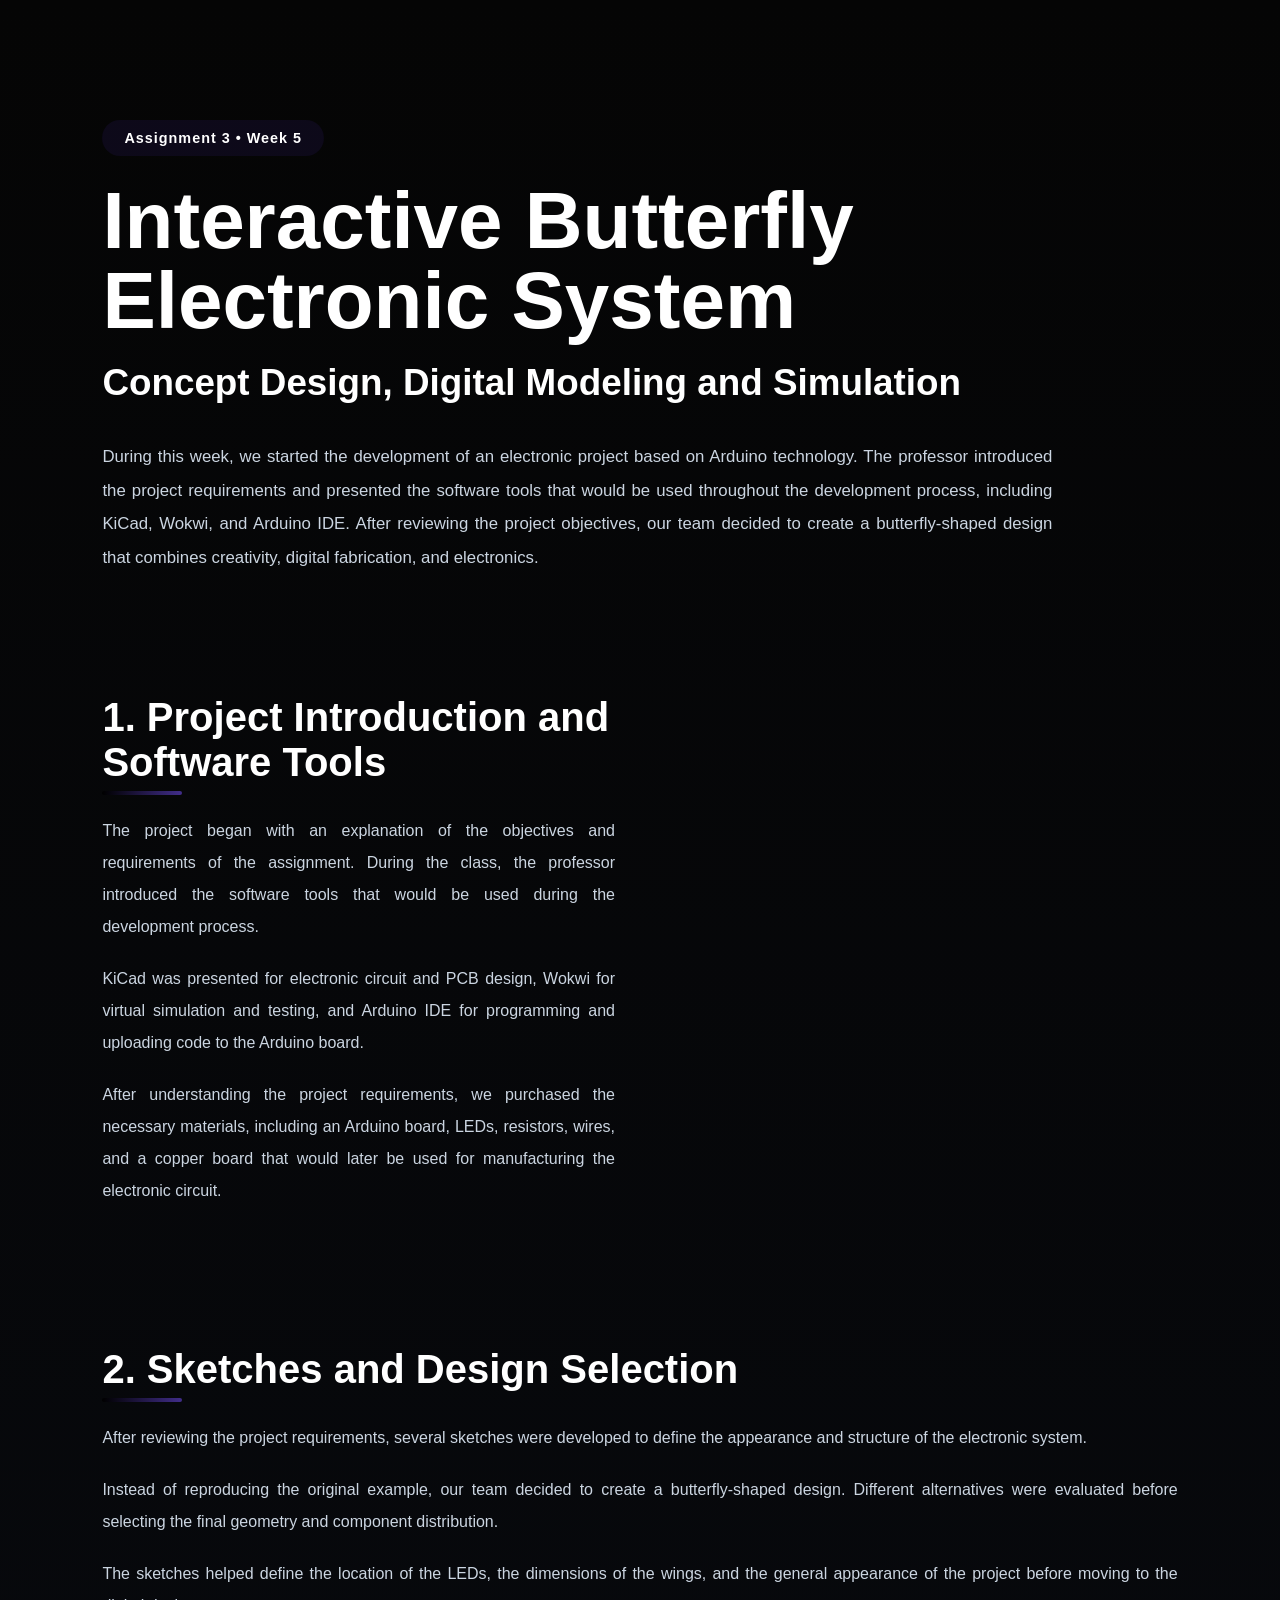
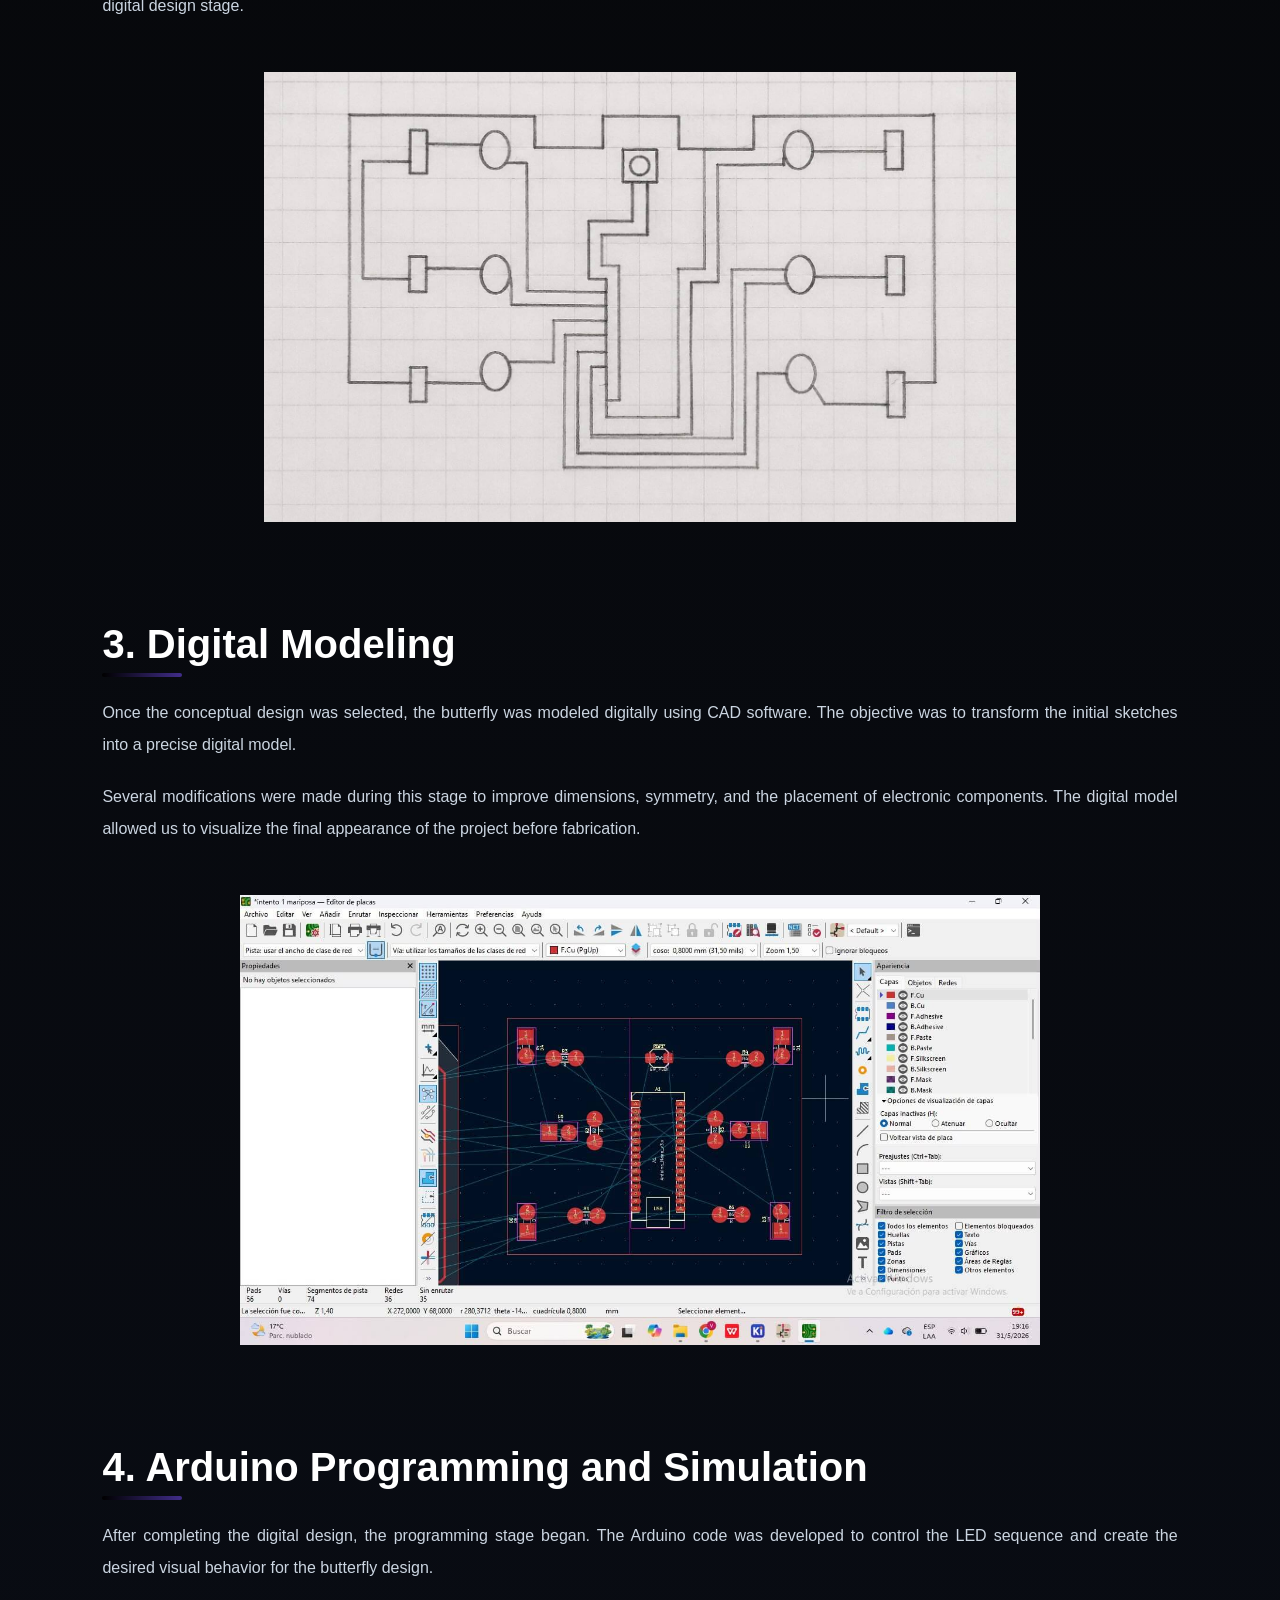
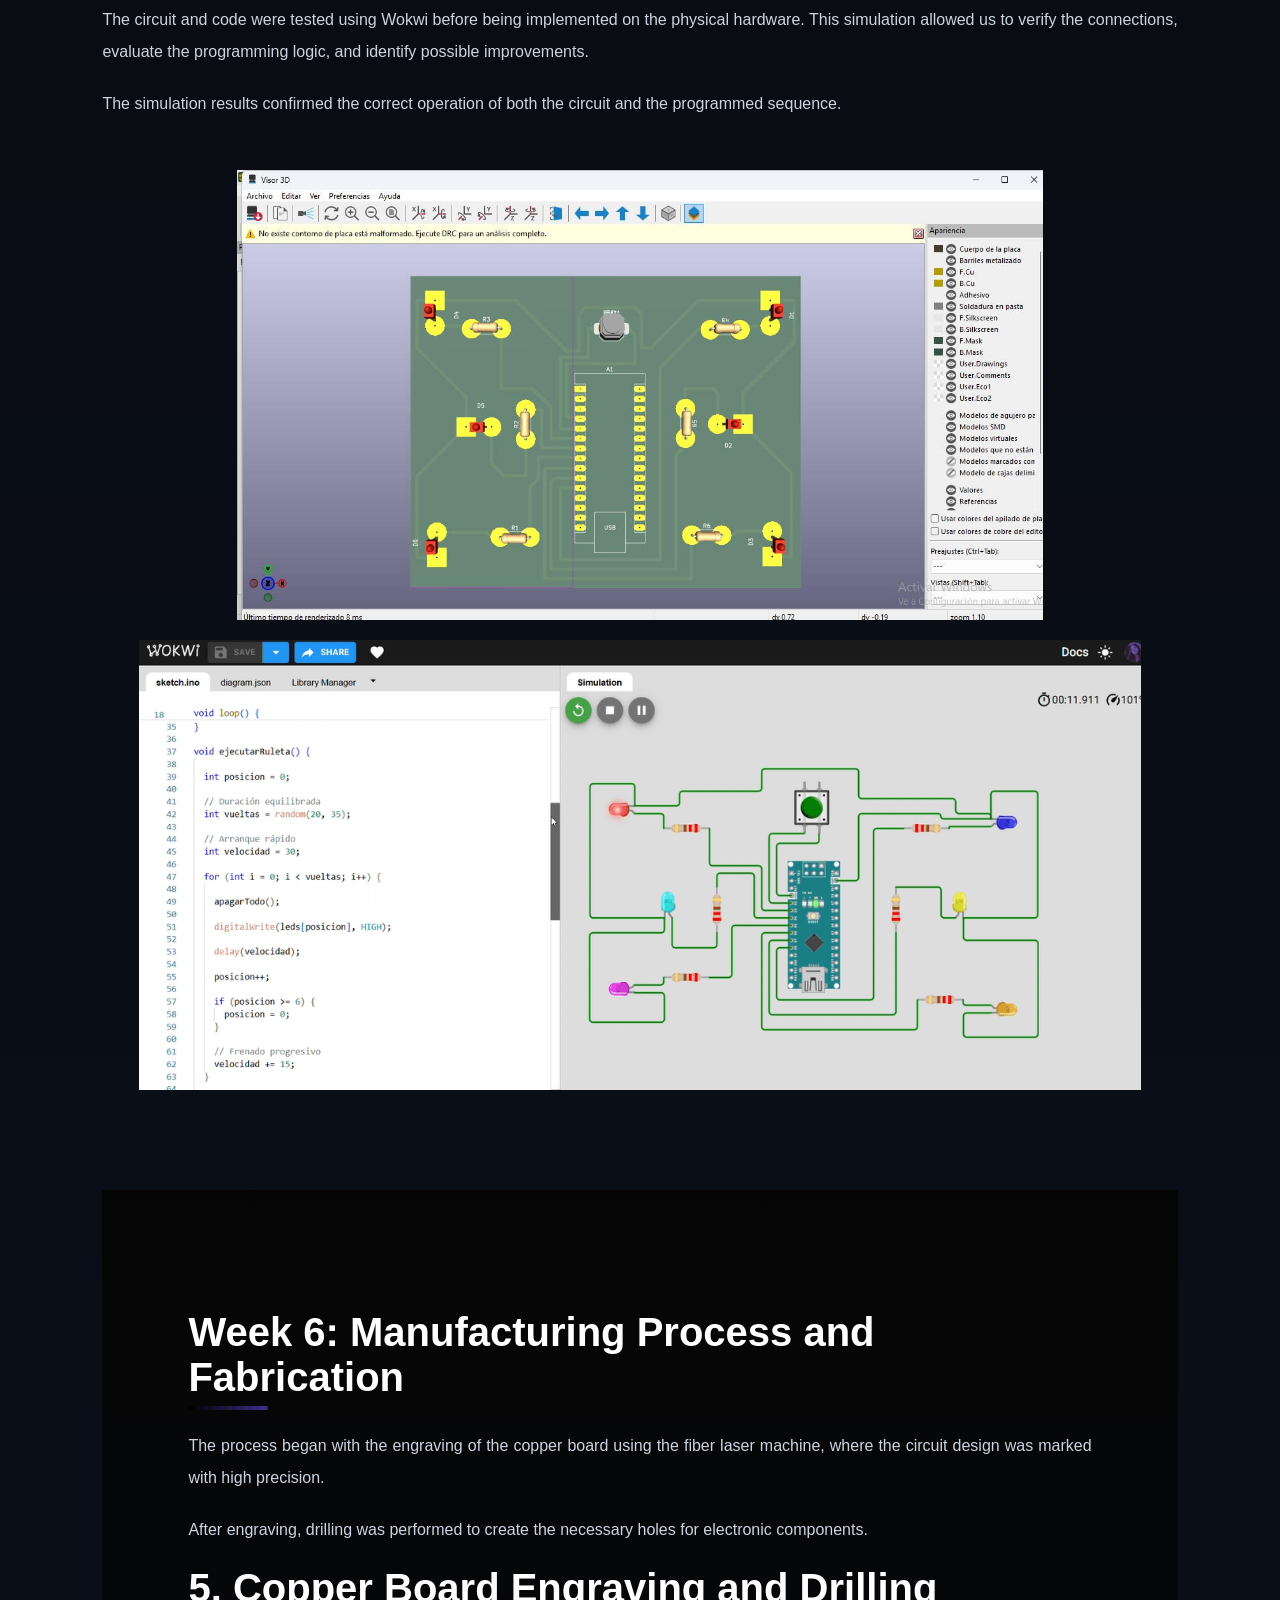
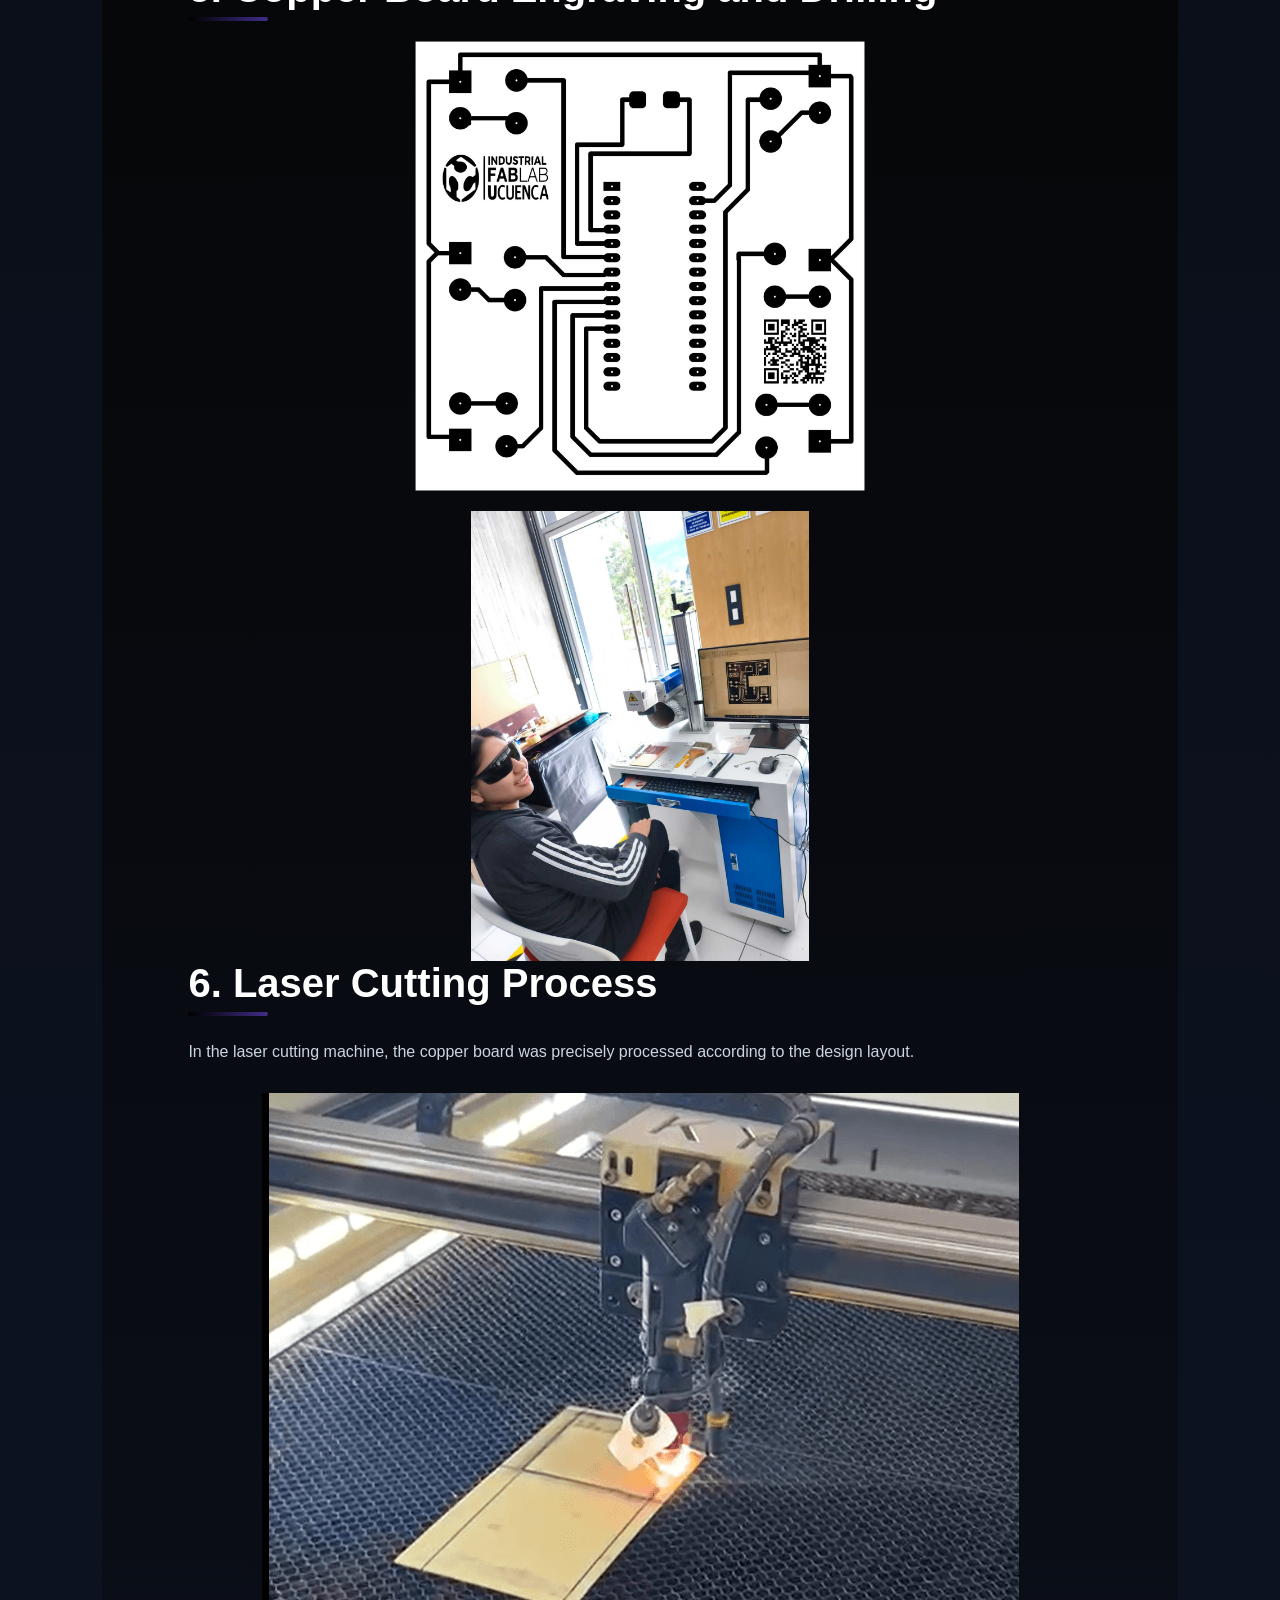
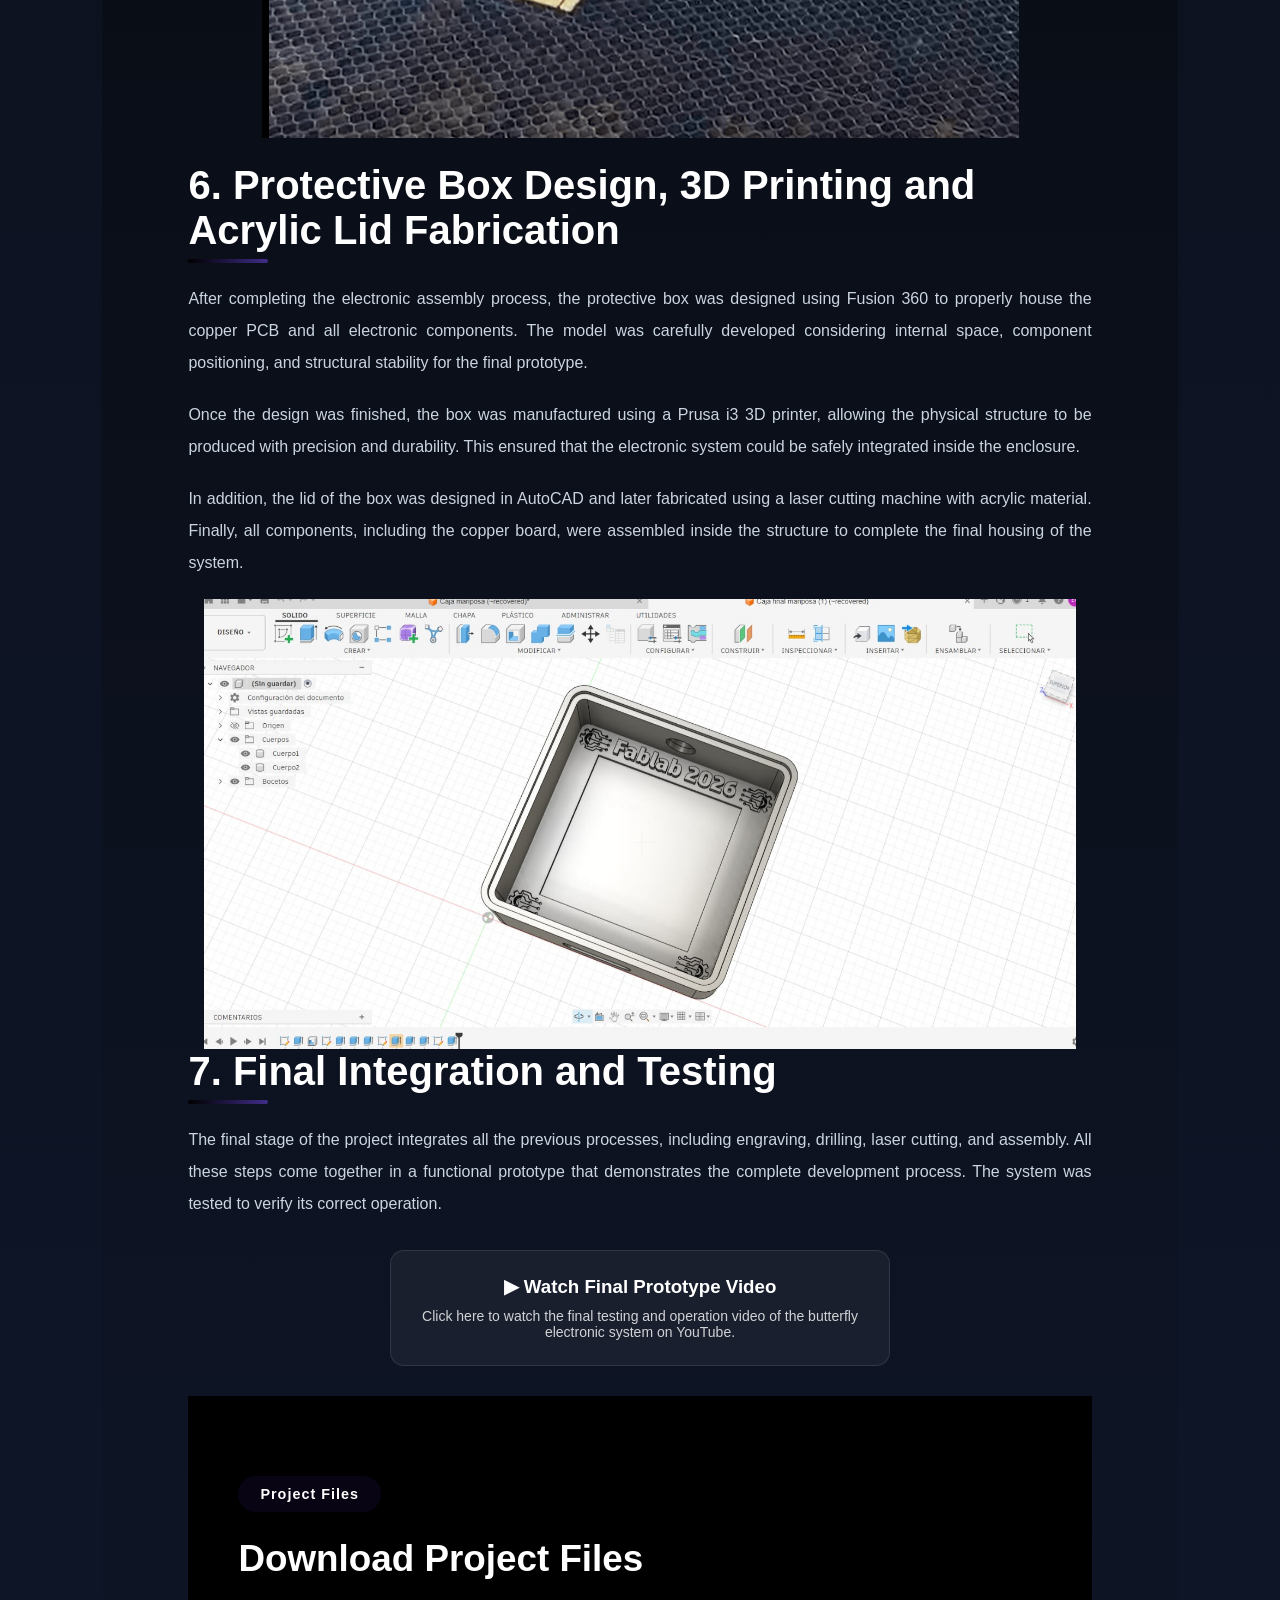
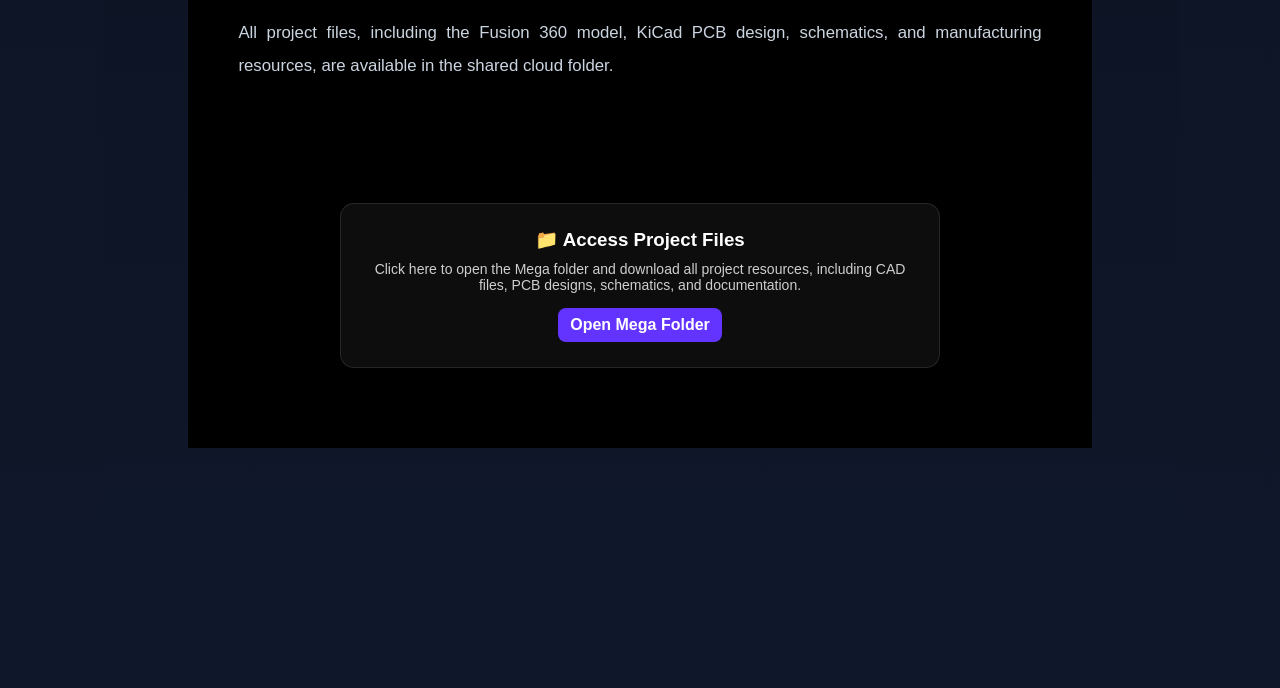
==== commit 75499d97: "Update index.html" ====
--- a/index.html
+++ b/index.html
@@ -79,7 +79,7 @@
 
     <div class="assignment3-gallery" style="display:flex; justify-content:center; align-items:center; flex-wrap:wrap; gap:20px;">
 
-        <img src="imagenes/B_01.jpg" onclick="openImage(this.src)">
+        <img src="Imagenes/B_01.jpg" onclick="openImage(this.src)">
 
     </div>
 
@@ -105,7 +105,7 @@
 
     <div class="assignment3-gallery" style="display:flex; justify-content:center; align-items:center; flex-wrap:wrap; gap:20px;">
 
-        <img src="imagenes/M_01.jfif" onclick="openImage(this.src)">
+        <img src="Imagenes/M_01.jfif" onclick="openImage(this.src)">
 
     </div>
 
@@ -135,9 +135,9 @@
 
     <div class="assignment3-gallery" style="display:flex; justify-content:center; align-items:center; flex-wrap:wrap; gap:20px;">
 
-        <img src="imagenes/p_01.jpg" onclick="openImage(this.src)">
-
-        <img src="imagenes/ruleta_01.png" onclick="openImage(this.src)">
+        <img src="Imagenes/p_01.jpg" onclick="openImage(this.src)">
+
+        <img src="Imagenes/ruleta_01.png" onclick="openImage(this.src)">
     </div>
 
 </div>
@@ -167,8 +167,8 @@
    
     <div class="assignment3-gallery" style="display:flex; justify-content:center; align-items:center; flex-wrap:wrap; gap:20px;">
 
-        <img src="imagenes/PL_02.jpg">
-        <img src="imagenes/PL_01.jpg">
+        <img src="Imagenes/PL_02.jpg">
+        <img src="Imagenes/PL_01.jpg">
 
     </div>
 
@@ -185,7 +185,7 @@
 
     <!-- VIDEO -->
     <div style="display:flex; justify-content:center; margin:25px 0;">
-        <img src="imagenes/LA_01.png" onclick="openImage(this.src)">
+        <img src="Imagenes/LA_01.png" onclick="openImage(this.src)">
     </div>
 
     
@@ -208,7 +208,7 @@
 
     <div class="assignment3-gallery" style="display:flex; justify-content:center; align-items:center; flex-wrap:wrap; gap:20px;">
 
-        <img src="imagenes/C_01.jpg">
+        <img src="Imagenes/C_01.jpg">
 
     </div>
 
